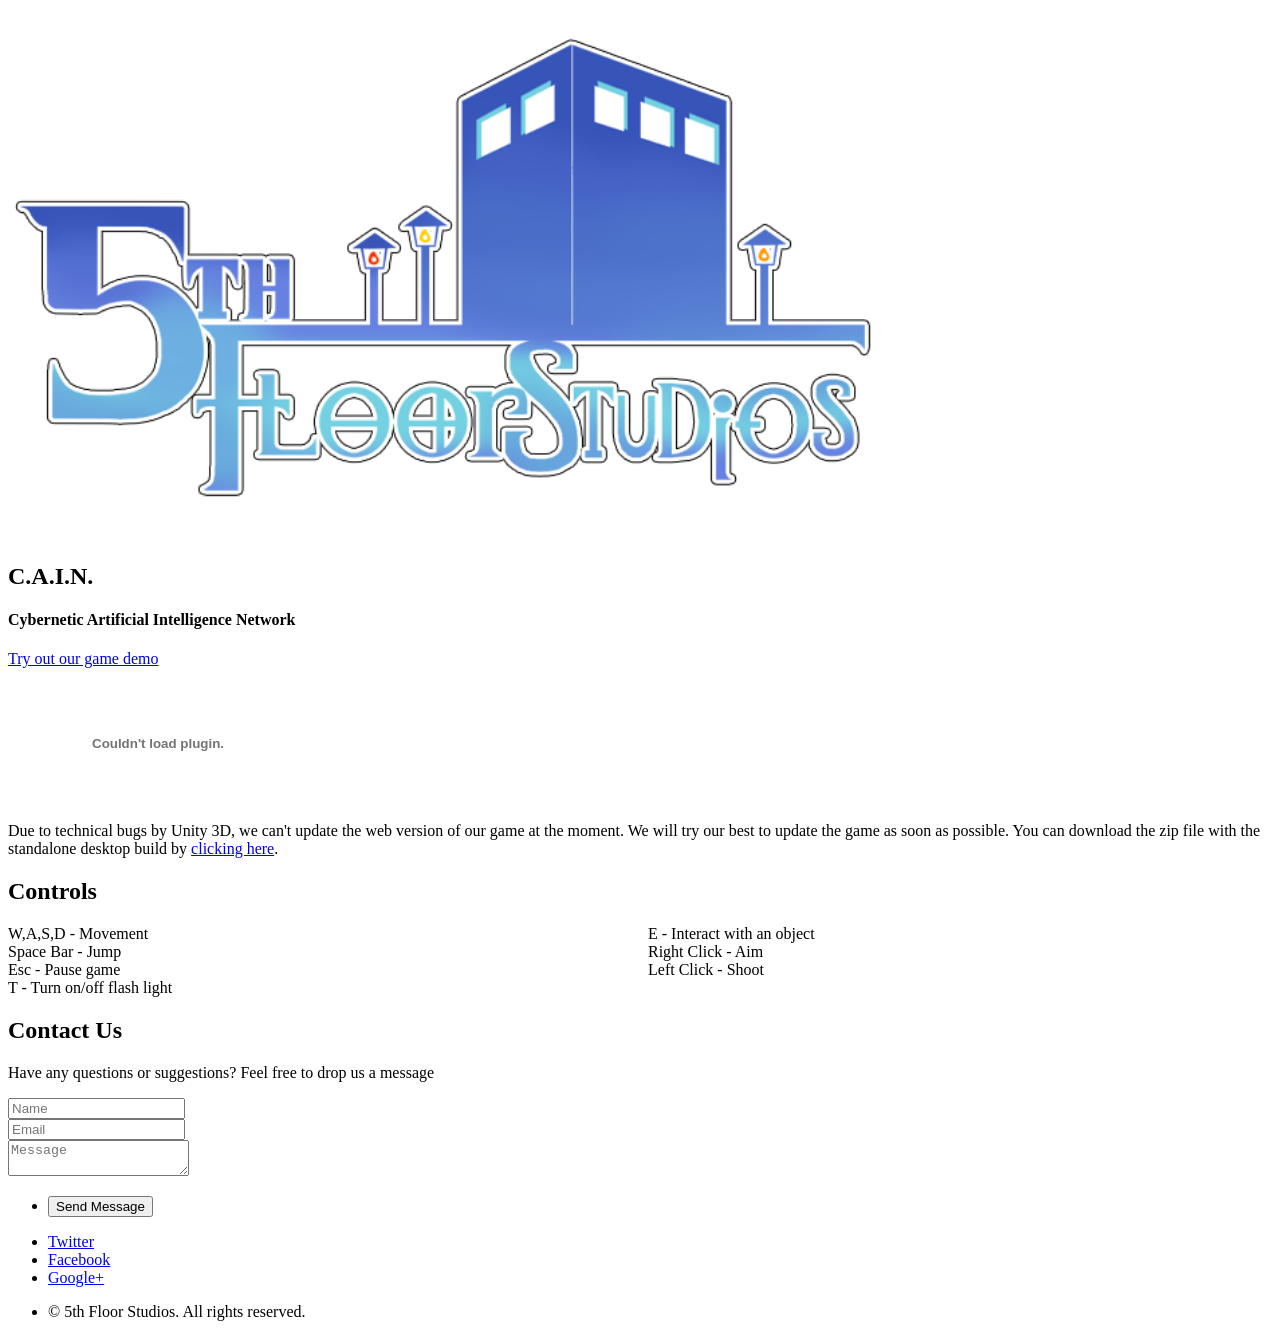
==== home.html @ 6b3f2cae "Zip file and controls" ====
<!DOCTYPE HTML>
<!--
Overflow 1.1 by HTML5 UP
html5up.net | @n33co
Free for personal and commercial use under the CCA 3.0 license (html5up.net/license)
-->
<html>
<head>
	<title>C.A.I.N.</title>
	<meta http-equiv="content-type" content="text/html; charset=utf-8" />
	<meta name="description" content="" />
	<meta name="keywords" content="" />
	<link href="http://fonts.googleapis.com/css?family=Source+Sans+Pro:300,400,600,300italic" rel="stylesheet" type="text/css" />
	<!--[if lte IE 8]><script src="css/ie/html5shiv.js"></script><![endif]-->
	<script src="js/jquery.min.js"></script>
	<script src="js/jquery.poptrox.min.js"></script>
	<script src="js/skel.min.js"></script>
	<script src="js/init.js"></script>
	<script src="js/verify.notify.min.js"></script>
	<noscript>
		<link rel="stylesheet" href="css/skel-noscript.css" />
		<link rel="stylesheet" href="css/style.css" />
	</noscript>
	<!--[if lte IE 8]><link rel="stylesheet" href="css/ie/v8.css" /><![endif]-->
	<style> 
	.controls_col
	{
		columns:100px 2;
		-webkit-columns:100px 2; /* Safari and Chrome */
		-moz-columns:100px 2; /* Firefox */
	}
	</style>
</head>
<body>

	<!-- Header -->
	<section id="header">
		<header>
			<img src="images/5thfloorstudios.png" alt="5th Floor Studios" style="width:70%">
			<p></p>
			<h1>C.A.I.N.</h1>
			<h4>Cybernetic Artificial Intelligence Network</h4>
		</header>
		<footer>
			<a href="#first" class="button style2 scrolly scrolly-centered">Try out our game demo</a>
		</footer>
	</section>

		
	<!-- Banner -->
	<article id="first" class="container">
		<object id="UnityObject" 
		classid="clsid:444785F1-DE89-4295-863A-D46C3A781394"
		width="800" 
		height="450"
		codebase="http://webplayer.unity3d.com/download_webplayer/UnityWebPlayer.cab#version=2,0,0,0">
		<param name="web build.unity3d" 
		value="web build.unity3d" />
		<embed id="UnityEmbed" 
		src="web build.unity3d" 
		type="application/vnd.unity" 
		pluginspage="http://www.unity3d.com/unity-web-player-2.x"
		class="unity_web_player_container" />
	</object>
</article>

<article class="container box style3">
	Due to technical bugs by Unity 3D, we can't update the web version of our game at the moment. We will 
	try our best to update the game as soon as possible. You can download the zip file with the standalone desktop build by <a HREF="./CAIN demo_Data.zip">clicking here</a>.
</article>

<article class="container box style3">
	<h2>Controls</h2>
	<p class="controls_col">
	W,A,S,D - Movement<br>
	Space Bar - Jump<br>
	Esc - Pause game<br>
	T - Turn on/off flash light<br>
	E - Interact with an object<br>
	Right Click - Aim<br>
	Left Click - Shoot<br>
	</p>
</article>
	
		
<!-- Contact -->
<article class="container box style3">
	<header>
		<h2>Contact Us</h2>
		<p>Have any questions or suggestions? Feel free to drop us a message</p>
	</header>
	<form action="http://getsimpleform.com/messages?form_api_token=d84cc654ceb102588231c31030e91f5d" method="post">
		<input type='hidden' name='subject' value='Message sent from 5th Floor Studios website' />
		<input type='hidden' name='redirect_to' value='https://www.google.com/' />
		<div class="row half">
			<div class="6u"><input type="text" class="text" name="name" placeholder="Name" data-validate="required" /></div>
			<div class="6u"><input type="text" class="text" name="email" placeholder="Email" data-validate="required,email" /></div>
		</div>
		<div class="row half">
			<div class="12u">
				<textarea name="message" placeholder="Message" data-validate="required" ></textarea>
			</div>
		</div>
		<div class="row">
			<div class="12u">
				<ul class="actions">
					<li><input type="submit" class="button form" value="Send Message"></li>
				</ul>
			</div>
		</div>
	</form>
</article>
		
<section id="footer">
	<ul class="icons">
		<li><a href="#" class="fa fa-twitter solo"><span>Twitter</span></a></li>
		<li><a href="#" class="fa fa-facebook solo"><span>Facebook</span></a></li>
		<li><a href="#" class="fa fa-google-plus solo"><span>Google+</span></a></li>
	</ul>
	<div class="copyright">
		<ul class="menu">
			<li>&copy; 5th Floor Studios. All rights reserved.</li>
		</ul>
	</div>
</section>

</body>
</html>
---- css/skel-noscript.css ----
/* Resets (http://meyerweb.com/eric/tools/css/reset/ | v2.0 | 20110126 | License: none (public domain)) */

	html,body,div,span,applet,object,iframe,h1,h2,h3,h4,h5,h6,p,blockquote,pre,a,abbr,acronym,address,big,cite,code,del,dfn,em,img,ins,kbd,q,s,samp,small,strike,strong,sub,sup,tt,var,b,u,i,center,dl,dt,dd,ol,ul,li,fieldset,form,label,legend,table,caption,tbody,tfoot,thead,tr,th,td,article,aside,canvas,details,embed,figure,figcaption,footer,header,hgroup,menu,nav,output,ruby,section,summary,time,mark,audio,video{margin:0;padding:0;border:0;font-size:100%;font:inherit;vertical-align:baseline;}article,aside,details,figcaption,figure,footer,header,hgroup,menu,nav,section{display:block;}body{line-height:1;}ol,ul{list-style:none;}blockquote,q{quotes:none;}blockquote:before,blockquote:after,q:before,q:after{content:'';content:none;}table{border-collapse:collapse;border-spacing:0;}body{-webkit-text-size-adjust:none}

/* Box Model */

	*, *:before, *:after {
		-moz-box-sizing: border-box;
		-webkit-box-sizing: border-box;
		-o-box-sizing: border-box;
		-ms-box-sizing: border-box;
		box-sizing: border-box;
	}

/* Container */

	body {
		min-width: 1200px;
	}

	.container {
		width: 1200px;
		margin-left: auto;
		margin-right: auto;
	}

	/* Modifiers */
	
		.container.small {
			width: 900px;
		}

		.container.big {
			width: 100%;
			max-width: 1500px;
			min-width: 1200px;
		}

/* Grid */

	/* Cells */

		.\31 2u { width: 100% }
		.\31 1u { width: 91.6666666667% }
		.\31 0u { width: 83.3333333333% }
		.\39 u { width: 75% }
		.\38 u { width: 66.6666666667% }
		.\37 u { width: 58.3333333333% }
		.\36 u { width: 50% }
		.\35 u { width: 41.6666666667% }
		.\34 u { width: 33.3333333333% }
		.\33 u { width: 25% }
		.\32 u { width: 16.6666666667% }
		.\31 u { width: 8.3333333333% }
		.\-11u { margin-left: 91.6666666667% }
		.\-10u { margin-left: 83.3333333333% }
		.\-9u { margin-left: 75% }
		.\-8u { margin-left: 66.6666666667% }
		.\-7u { margin-left: 58.3333333333% }
		.\-6u { margin-left: 50% }
		.\-5u { margin-left: 41.6666666667% }
		.\-4u { margin-left: 33.3333333333% }
		.\-3u { margin-left: 25% }
		.\-2u { margin-left: 16.6666666667% }
		.\-1u { margin-left: 8.3333333333% }

		.row > * {
			padding: 50px 0 0 50px;
			float: left;
			-moz-box-sizing: border-box;
			-webkit-box-sizing: border-box;
			-o-box-sizing: border-box;
			-ms-box-sizing: border-box;
			box-sizing: border-box;
		}

		.row + .row > * {
			padding-top: 50px;
		}

		.row {
			margin-left: -50px;
		}

	/* Rows */

		.row:after {
			content: '';
			display: block;
			clear: both;
			height: 0;
		}

		.row:first-child > * {
			padding-top: 0;
		}

		.row > * {
			padding-top: 0;
		}

		/* Modifiers */

			/* Flush */

				.row.flush {
					margin-left: 0;
				}

				.row.flush > * {
					padding: 0 !important;
				}

			/* Quarter */

				.row.quarter > * {
					padding: 12.5px 0 0 12.5px;
				}

				.row.quarter + .row.quarter > * {
					padding-top: 12.5px;
				}

				.row.quarter {
					margin-left: -12.5px;
				}

			/* Half */

				.row.half > * {
					padding: 25px 0 0 25px;
				}

				.row.half + .row.half > * {
					padding-top: 25px;
				}

				.row.half {
					margin-left: -25px;
				}

			/* One and (a) Half */

				.row.oneandhalf > * {
					padding: 75px 0 0 75px;
				}

				.row.oneandhalf + .row.oneandhalf > * {
					padding-top: 75px;
				}

				.row.oneandhalf {
					margin-left: -75px;
				}

			/* Double */

				.row.double > * {
					padding: 100px 0 0 100px;
				}

				.row.double + .row.double > * {
					padding-top: 100px;
				}

				.row.double {
					margin-left: -100px;
				}
---- css/style.css ----
@charset 'UTF-8';

@font-face{font-family:'FontAwesome';src:url('font/fontawesome-webfont.eot?v=4.0.1');src:url('font/fontawesome-webfont.eot?#iefix&v=4.0.1') format('embedded-opentype'),url('font/fontawesome-webfont.woff?v=4.0.1') format('woff'),url('font/fontawesome-webfont.ttf?v=4.0.1') format('truetype'),url('font/fontawesome-webfont.svg?v=4.0.1#fontawesomeregular') format('svg');font-weight:normal;font-style:normal}

/*
	Overflow 1.1 by HTML5 UP
	html5up.net | @n33co
	Free for personal and commercial use under the CCA 3.0 license (html5up.net/license)
*/

/*********************************************************************************/
/* Basic                                                                         */
/*********************************************************************************/

	body
	{
		background: #0A1A22 url('../images/bg.jpg') no-repeat;
		background-size: cover;
		background-position: center 0;
		background-attachment: fixed;
	}

	body,input,textarea,select
	{
		font-family: 'Source Sans Pro', sans-serif;
		font-size: 18pt;
		line-height: 1.75em;
		font-weight: 300;
		letter-spacing: 1px;
		color: #3a3939;
		text-shadow: 0 0 0.5px rgba(58,57,57,0.25);
		-webkit-text-stroke: 0.25px;
	}

	h1,h2,h3,h4,h5,h6
	{
		font-weight: 400;
		text-transform: uppercase;
		line-height: 1.75em;
	}
	
		h1 a, h2 a, h3 a, h4 a, h5 a, h6 a
		{
			color: inherit;
			text-decoration: none;
		}
		
	h2
	{
		font-size: 1.25em;
		letter-spacing: 8px;
	}
	
	h3
	{
		font-size: 1em;
		letter-spacing: 5px;
	}
		
	strong, b
	{
		font-weight: 400;
	}
	
	em, i
	{
		font-style: italic;
	}

	a
	{
		color: #3957B6;
		text-shadow: 0 0 0.5px rgba(53,184,143,0.25);
		-moz-transition: border-color 0.35s ease-in-out, color 0.35s ease-in-out;
		-webkit-transition: border-color 0.35s ease-in-out, color 0.35s ease-in-out;
		-o-transition: border-color 0.35s ease-in-out, color 0.35s ease-in-out;
		-ms-transition: border-color 0.35s ease-in-out, color 0.35s ease-in-out;
		transition: border-color 0.35s ease-in-out, color 0.35s ease-in-out;
		text-decoration: none;
		border-bottom: dotted 1px rgba(53,184,143,0.5);
	}
	
		a:hover
		{
			border-bottom-color: rgba(53,184,143,0);
		}

	sub
	{
		position: relative;
		top: 0.5em;
		font-size: 0.8em;
	}
	
	sup
	{
		position: relative;
		top: -0.5em;
		font-size: 0.8em;
	}
	
	hr
	{
		border: 0;
		border-top: solid 1px #dad9d9;
		margin: 2em 0 2em 0;
	}
	
	blockquote
	{
		border-left: solid 0.5em #eae9e9;
		padding: 1em 0 1em 2em;
		font-style: italic;
	}
	
	p, ul, ol, dl, table
	{
		margin-bottom: 1em;
	}

	header
	{
		margin-bottom: 1em;
	}
	
		header p
		{
			display: block;
			margin: 0.5em 0 0 0;
			padding: 0 0 1.5em 0;
		}
		
	footer
	{
		margin-top: 1em;
	}

	br.clear
	{
		clear: both;
	}

	/* Sections/Articles */
	
		section,
		article
		{
			margin-bottom: 3em;
		}
		
		section > :last-child,
		article > :last-child
		{
			margin-bottom: 0;
		}

		section:last-child,
		article:last-child
		{
			margin-bottom: 0;
		}

		.row > section,
		.row > article
		{
			margin-bottom: 0;
		}

	/* Images */

		.image
		{
			display: inline-block;
			border: 0;
		}
		
			.image img
			{
				display: block;
				width: 100%;
			}

			.image.featured
			{
				display: block;
				width: 100%;
				margin: 0 0 2em 0;
			}
			
			.image.full
			{
				display: block;
				width: 100%;
			}
			
			.image.left
			{
				float: left;
				margin: 0 2em 2em 0;
			}
			
			.image.centered
			{
				display: block;
				margin: 0 0 2em 0;
			}

				.image.centered img
				{
					margin: 0 auto;
					width: auto;
				}

	/* Lists */

		ul.default
		{
			list-style: disc;
			padding-left: 1em;
		}
		
			ul.default li
			{
				padding-left: 1.5em;
				margin-top: 1.5em;
			}		
			
			ul.default li:first-child
			{
				margin-top: 0;
			}

		ul.icons
		{
			cursor: default;
		}	
		
			ul.icons li
			{
				display: inline-block;
			}
			
				ul.icons a
				{
					display: inline-block;
					width: 2.5em;
					height: 2.5em;
					line-height: 2.5em;
					text-align: center;
					border: 0;
				}

		ul.menu
		{
			cursor: default;
		}
		
			ul.menu li
			{
				display: inline-block;
				line-height: 1em;
				border-left: solid 1px #dad9d9;
				padding: 0 0 0 0.5em;
				margin: 0 0 0 0.5em;
			}
			
			ul.menu li:first-child
			{
				border-left: 0;
				padding-left: 0;
				margin-left: 0;
			}

		ul.actions
		{
			cursor: default;
		}
		
			ul.actions li
			{
				display: inline-block;
				margin: 0 0 0 0.5em;
			}
			
			ul.actions li:first-child
			{
				margin-left: 0;
			}

		ol.default
		{
			list-style: decimal;
			padding-left: 1.25em;
		}

			ol.default li
			{
				padding-left: 1.25em;
				margin-top: 1.5em;
			}

			ul.default li:first-child
			{
				margin-top: 0;
			}

	/* Forms */

		form
		{
		}
		
			form label
			{
				display: block;
				margin: 0 0 0.5em 0;
			}
		
			
			form input.text,
			form select,
			form textarea
			{
				-webkit-appearance: none;
				display: block;
				border: 0;
				background: #f5f5f5;
				width: 100%;
				padding: 0.75em;
				-moz-transition: background-color 0.35s ease-in-out;
				-webkit-transition: background-color 0.35s ease-in-out;
				-o-transition: background-color 0.35s ease-in-out;
				-ms-transition: background-color 0.35s ease-in-out;
				transition: background-color 0.35s ease-in-out;
			}

				form input.text:focus,
				form select:focus,
				form textarea:focus
				{
					background: #f2f2f2;
				}
				
				form textarea
				{
					min-height: 12em;
				}

				form .formerize-placeholder
				{
					color: #5a5959 !important;
				}

				form ::-webkit-input-placeholder
				{
					color: #5a5959 !important;
				}

				form :-moz-placeholder
				{
					color: #5a5959 !important;
				}

				form ::-moz-placeholder
				{
					color: #5a5959 !important;
				}

				form :-ms-input-placeholder
				{
					color: #5a5959 !important;
				}

				form ::-moz-focus-inner
				{
					border: 0;
				}

			form input.text,
			form select
			{
				line-height: 1em;
			}

			form ul.actions
			{
				margin-bottom: 0;
				text-align: center;
			}
			
	/* Tables */
	
		.table-wrapper
		{
			width: 100%;
			overflow-x: auto;
			-webkit-overflow-scrolling: touch;
		}
	
		table
		{
			width: 100%;
		}
		
			table.default
			{
				width: 100%;
			}
			
				table.default tbody tr
				{
					border-top: solid 1px #eae9e9;
				}

				table.default tbody tr:first-child
				{
					border-top: 0;
				}
				
				table.default td
				{
					padding: 0.75em 1.25em 0.75em 1.25em;
				}
				
				table.default th
				{
					text-align: left;
					font-weight: 400;
					padding: 0.75em 1.25em 0.75em 1.25em;
				}
			
				table.default thead
				{
					background: #f5f5f5;
				}
				
				table.default tfoot
				{
				}
				
				table.default tbody
				{
				}

	/* Buttons */
		
		.button
		{
			position: relative;
			display: inline-block;
			border: 0;
			background: #3957B6;
			color: #fff;
			text-shadow: 0 0 0.5px rgba(255,255,255,0.25);
			cursor: pointer;
			text-decoration: none;
			outline: 0;
			padding: 1em 3em 1em 3em;
			text-align: center;
			border-radius: 3em;
			font-weight: 400;
			-moz-transition: background-color 0.35s ease-in-out, color 0.35s ease-in-out;
			-webkit-transition: background-color 0.35s ease-in-out, color 0.35s ease-in-out;
			-o-transition: background-color 0.35s ease-in-out, color 0.35s ease-in-out;
			-ms-transition: background-color 0.35s ease-in-out, color 0.35s ease-in-out;
			transition: background-color 0.35s ease-in-out, color 0.35s ease-in-out;
		}

			.button:hover
			{
				background: #4463c4;
			}
		
			.button.style2
			{
				color: #3a3939;
				background: #fff;
				box-shadow: inset 0 0 0 1px #fff;
			}

				.button.style2:hover
				{
					background: rgba(255,255,255,0.1);
					color: #fff !important;
					text-shadow: 0 0 0.5px rgba(255,255,255,0.25) !important;
				}
				
				.button.style2:active
				{
				}
				
			.button.style3
			{
				background: none;
				color: #3a3939;
				box-shadow: inset 0 0 0 1px #dad9d9;
			}
			
				.button.style3:hover
				{
					background: rgba(58,57,57,0.025);
				}

	/* Box */
	
	.unity_web_player_container
	{
		width: 960px; 
		height: 600px;
		position: relative;
	}

		.box
		{
			position: relative;
			margin-top: 9em;
			margin-bottom: 0;
		}
		
			.box:after
			{
				content: '';
				display: block;
				position: absolute;
				top: -9em;
				left: 50%;
				height: 9em;
				border-left: solid 1px #fff;
			}
		
			.box:before
			{
				content: '';
				display: block;
				width: 90px;
				height: 66px;
				position: absolute;
				left: 50%;
				top: -4.5em;
				margin-left: -45px;
				margin-top: -33px;
				background: url('images/arrow.svg') no-repeat;
			}
		
			.box :last-child
			{
				margin-bottom: 0;
			}
		
			.box.style1
			{
				background: #fff;
				padding: 3em;
			}
			
				.box.style1 .image
				{
					display: block;
					position: absolute;
					top: 0;
					width: 50%;
					height: 100%;
					background: #152E33;
					overflow: hidden;
				}

					.box.style1 .image img
					{
						position: absolute;
						top: 0;
						height: 100%;
						width: auto;
					}

				.box.style1 .inner
				{
				}

					.box.style1 .inner > :last-child
					{
						margin: 0;
					}
				
				.box.style1.right
				{
				}

					.box.style1.right .image
					{
						left: 0;
					}

						.box.style1.right .image img
						{
							right: 0;
						}
					
					.box.style1.right .inner
					{
						margin-left: 50%;
						padding-left: 3em;
					}
				
				.box.style1.left
				{
				}

					.box.style1.left .image
					{
						right: 0;
					}
					
						.box.style1.left .image img
						{
							left: 0;
						}
					
					.box.style1.left .inner
					{
						margin-right: 50%;
						padding-right: 3em;
					}

			.box.style2
			{
				text-align: center;
			}

				.box.style2 header
				{
					display: inline-block;
					background: #fff;
					padding: 2em 3em 2em 3em;
					margin: 0;
				}

					.box.style2 header p
					{
						padding: 0;
					}
				
				.box.style2 .inner
				{
					position: relative;
					padding: 40px 0 0px 0;
				}

					.box.style2 .inner:after
					{
						content: '';
						display: block;
						position: absolute;
						top: 0;
						left: 50%;
						height: 100%;
						border-left: solid 1px #fff;
					}
					
					.box.style2 .inner .row
					{
						position: relative;
					}
					
						.box.style2 .inner .row:before
						{
							content: '';
							display: block;
							position: absolute;
							top: 50%;
							left: 20px;
							width: -moz-calc(100% - 40px);
							width: -webkit-calc(100% - 40px);
							width: -o-calc(100% - 40px);
							width: -ms-calc(100% - 40px);
							width: calc(100% - 40px);
							border-bottom: solid 1px #fff;
						}

					.box.style2 .inner .image
					{
						position: relative;
						z-index: 1;
						padding: 20px;
					}

			.box.style3
			{
				background: #fff;
				padding: 3em;
			}
			
				.box.style3 header
				{
					text-align: center;
				}

/*********************************************************************************/
/* Icons                                                                         */
/* Powered by Font Awesome by Dave Gandy | http://fontawesome.io                 */
/* Licensed under the SIL OFL 1.1 (font), MIT (CSS)                              */
/*********************************************************************************/

	.fa
	{
		text-decoration: none;
	}

		.fa.solo
		{
		}
		
			.fa.solo span
			{
				display: none;
			}

		.fa:before
		{
			display:inline-block;
			font-family: FontAwesome;
			font-size: 1.25em;
			text-decoration: none;
			font-style: normal;
			font-weight: normal;
			line-height: 1;
			-webkit-font-smoothing:antialiased;
			-moz-osx-font-smoothing:grayscale;
		}

		.fa-lg{font-size:1.3333333333333333em;line-height:.75em;vertical-align:-15%}
		.fa-2x{font-size:2em}
		.fa-3x{font-size:3em}
		.fa-4x{font-size:4em}
		.fa-5x{font-size:5em}
		.fa-fw{width:1.2857142857142858em;text-align:center}
		.fa-ul{padding-left:0;margin-left:2.142857142857143em;list-style-type:none}.fa-ul>li{position:relative}
		.fa-li{position:absolute;left:-2.142857142857143em;width:2.142857142857143em;top:.14285714285714285em;text-align:center}.fa-li.fa-lg{left:-1.8571428571428572em}
		.fa-border{padding:.2em .25em .15em;border:solid .08em #eee;border-radius:.1em}
		.pull-right{float:right}
		.pull-left{float:left}
		.fa.pull-left{margin-right:.3em}
		.fa.pull-right{margin-left:.3em}
		.fa-spin{-webkit-animation:spin 2s infinite linear;-moz-animation:spin 2s infinite linear;-o-animation:spin 2s infinite linear;animation:spin 2s infinite linear}
		@-moz-keyframes spin{0%{-moz-transform:rotate(0deg)} 100%{-moz-transform:rotate(359deg)}}@-webkit-keyframes spin{0%{-webkit-transform:rotate(0deg)} 100%{-webkit-transform:rotate(359deg)}}@-o-keyframes spin{0%{-o-transform:rotate(0deg)} 100%{-o-transform:rotate(359deg)}}@-ms-keyframes spin{0%{-ms-transform:rotate(0deg)} 100%{-ms-transform:rotate(359deg)}}@keyframes spin{0%{transform:rotate(0deg)} 100%{transform:rotate(359deg)}}.fa-rotate-90{filter:progid:DXImageTransform.Microsoft.BasicImage(rotation=1);-webkit-transform:rotate(90deg);-moz-transform:rotate(90deg);-ms-transform:rotate(90deg);-o-transform:rotate(90deg);transform:rotate(90deg)}
		.fa-rotate-180{filter:progid:DXImageTransform.Microsoft.BasicImage(rotation=2);-webkit-transform:rotate(180deg);-moz-transform:rotate(180deg);-ms-transform:rotate(180deg);-o-transform:rotate(180deg);transform:rotate(180deg)}
		.fa-rotate-270{filter:progid:DXImageTransform.Microsoft.BasicImage(rotation=3);-webkit-transform:rotate(270deg);-moz-transform:rotate(270deg);-ms-transform:rotate(270deg);-o-transform:rotate(270deg);transform:rotate(270deg)}
		.fa-flip-horizontal{filter:progid:DXImageTransform.Microsoft.BasicImage(rotation=0, mirror=1);-webkit-transform:scale(-1, 1);-moz-transform:scale(-1, 1);-ms-transform:scale(-1, 1);-o-transform:scale(-1, 1);transform:scale(-1, 1)}
		.fa-flip-vertical{filter:progid:DXImageTransform.Microsoft.BasicImage(rotation=2, mirror=1);-webkit-transform:scale(1, -1);-moz-transform:scale(1, -1);-ms-transform:scale(1, -1);-o-transform:scale(1, -1);transform:scale(1, -1)}
		.fa-stack{position:relative;display:inline-block;width:2em;height:2em;line-height:2em;vertical-align:middle}
		.fa-stack-1x,.fa-stack-2x{position:absolute;left:0;width:100%;text-align:center}
		.fa-stack-1x{line-height:inherit}
		.fa-stack-2x{font-size:2em}
		.fa-inverse{color:#fff}
		.fa-glass:before{content:"\f000"}
		.fa-music:before{content:"\f001"}
		.fa-search:before{content:"\f002"}
		.fa-envelope-o:before{content:"\f003"}
		.fa-heart:before{content:"\f004"}
		.fa-star:before{content:"\f005"}
		.fa-star-o:before{content:"\f006"}
		.fa-user:before{content:"\f007"}
		.fa-film:before{content:"\f008"}
		.fa-th-large:before{content:"\f009"}
		.fa-th:before{content:"\f00a"}
		.fa-th-list:before{content:"\f00b"}
		.fa-check:before{content:"\f00c"}
		.fa-times:before{content:"\f00d"}
		.fa-search-plus:before{content:"\f00e"}
		.fa-search-minus:before{content:"\f010"}
		.fa-power-off:before{content:"\f011"}
		.fa-signal:before{content:"\f012"}
		.fa-gear:before,.fa-cog:before{content:"\f013"}
		.fa-trash-o:before{content:"\f014"}
		.fa-home:before{content:"\f015"}
		.fa-file-o:before{content:"\f016"}
		.fa-clock-o:before{content:"\f017"}
		.fa-road:before{content:"\f018"}
		.fa-download:before{content:"\f019"}
		.fa-arrow-circle-o-down:before{content:"\f01a"}
		.fa-arrow-circle-o-up:before{content:"\f01b"}
		.fa-inbox:before{content:"\f01c"}
		.fa-play-circle-o:before{content:"\f01d"}
		.fa-rotate-right:before,.fa-repeat:before{content:"\f01e"}
		.fa-refresh:before{content:"\f021"}
		.fa-list-alt:before{content:"\f022"}
		.fa-lock:before{content:"\f023"}
		.fa-flag:before{content:"\f024"}
		.fa-headphones:before{content:"\f025"}
		.fa-volume-off:before{content:"\f026"}
		.fa-volume-down:before{content:"\f027"}
		.fa-volume-up:before{content:"\f028"}
		.fa-qrcode:before{content:"\f029"}
		.fa-barcode:before{content:"\f02a"}
		.fa-tag:before{content:"\f02b"}
		.fa-tags:before{content:"\f02c"}
		.fa-book:before{content:"\f02d"}
		.fa-bookmark:before{content:"\f02e"}
		.fa-print:before{content:"\f02f"}
		.fa-camera:before{content:"\f030"}
		.fa-font:before{content:"\f031"}
		.fa-bold:before{content:"\f032"}
		.fa-italic:before{content:"\f033"}
		.fa-text-height:before{content:"\f034"}
		.fa-text-width:before{content:"\f035"}
		.fa-align-left:before{content:"\f036"}
		.fa-align-center:before{content:"\f037"}
		.fa-align-right:before{content:"\f038"}
		.fa-align-justify:before{content:"\f039"}
		.fa-list:before{content:"\f03a"}
		.fa-dedent:before,.fa-outdent:before{content:"\f03b"}
		.fa-indent:before{content:"\f03c"}
		.fa-video-camera:before{content:"\f03d"}
		.fa-picture-o:before{content:"\f03e"}
		.fa-pencil:before{content:"\f040"}
		.fa-map-marker:before{content:"\f041"}
		.fa-adjust:before{content:"\f042"}
		.fa-tint:before{content:"\f043"}
		.fa-edit:before,.fa-pencil-square-o:before{content:"\f044"}
		.fa-share-square-o:before{content:"\f045"}
		.fa-check-square-o:before{content:"\f046"}
		.fa-move:before{content:"\f047"}
		.fa-step-backward:before{content:"\f048"}
		.fa-fast-backward:before{content:"\f049"}
		.fa-backward:before{content:"\f04a"}
		.fa-play:before{content:"\f04b"}
		.fa-pause:before{content:"\f04c"}
		.fa-stop:before{content:"\f04d"}
		.fa-forward:before{content:"\f04e"}
		.fa-fast-forward:before{content:"\f050"}
		.fa-step-forward:before{content:"\f051"}
		.fa-eject:before{content:"\f052"}
		.fa-chevron-left:before{content:"\f053"}
		.fa-chevron-right:before{content:"\f054"}
		.fa-plus-circle:before{content:"\f055"}
		.fa-minus-circle:before{content:"\f056"}
		.fa-times-circle:before{content:"\f057"}
		.fa-check-circle:before{content:"\f058"}
		.fa-question-circle:before{content:"\f059"}
		.fa-info-circle:before{content:"\f05a"}
		.fa-crosshairs:before{content:"\f05b"}
		.fa-times-circle-o:before{content:"\f05c"}
		.fa-check-circle-o:before{content:"\f05d"}
		.fa-ban:before{content:"\f05e"}
		.fa-arrow-left:before{content:"\f060"}
		.fa-arrow-right:before{content:"\f061"}
		.fa-arrow-up:before{content:"\f062"}
		.fa-arrow-down:before{content:"\f063"}
		.fa-mail-forward:before,.fa-share:before{content:"\f064"}
		.fa-resize-full:before{content:"\f065"}
		.fa-resize-small:before{content:"\f066"}
		.fa-plus:before{content:"\f067"}
		.fa-minus:before{content:"\f068"}
		.fa-asterisk:before{content:"\f069"}
		.fa-exclamation-circle:before{content:"\f06a"}
		.fa-gift:before{content:"\f06b"}
		.fa-leaf:before{content:"\f06c"}
		.fa-fire:before{content:"\f06d"}
		.fa-eye:before{content:"\f06e"}
		.fa-eye-slash:before{content:"\f070"}
		.fa-warning:before,.fa-exclamation-triangle:before{content:"\f071"}
		.fa-plane:before{content:"\f072"}
		.fa-calendar:before{content:"\f073"}
		.fa-random:before{content:"\f074"}
		.fa-comment:before{content:"\f075"}
		.fa-magnet:before{content:"\f076"}
		.fa-chevron-up:before{content:"\f077"}
		.fa-chevron-down:before{content:"\f078"}
		.fa-retweet:before{content:"\f079"}
		.fa-shopping-cart:before{content:"\f07a"}
		.fa-folder:before{content:"\f07b"}
		.fa-folder-open:before{content:"\f07c"}
		.fa-resize-vertical:before{content:"\f07d"}
		.fa-resize-horizontal:before{content:"\f07e"}
		.fa-bar-chart-o:before{content:"\f080"}
		.fa-twitter-square:before{content:"\f081"}
		.fa-facebook-square:before{content:"\f082"}
		.fa-camera-retro:before{content:"\f083"}
		.fa-key:before{content:"\f084"}
		.fa-gears:before,.fa-cogs:before{content:"\f085"}
		.fa-comments:before{content:"\f086"}
		.fa-thumbs-o-up:before{content:"\f087"}
		.fa-thumbs-o-down:before{content:"\f088"}
		.fa-star-half:before{content:"\f089"}
		.fa-heart-o:before{content:"\f08a"}
		.fa-sign-out:before{content:"\f08b"}
		.fa-linkedin-square:before{content:"\f08c"}
		.fa-thumb-tack:before{content:"\f08d"}
		.fa-external-link:before{content:"\f08e"}
		.fa-sign-in:before{content:"\f090"}
		.fa-trophy:before{content:"\f091"}
		.fa-github-square:before{content:"\f092"}
		.fa-upload:before{content:"\f093"}
		.fa-lemon-o:before{content:"\f094"}
		.fa-phone:before{content:"\f095"}
		.fa-square-o:before{content:"\f096"}
		.fa-bookmark-o:before{content:"\f097"}
		.fa-phone-square:before{content:"\f098"}
		.fa-twitter:before{content:"\f099"}
		.fa-facebook:before{content:"\f09a"}
		.fa-github:before{content:"\f09b"}
		.fa-unlock:before{content:"\f09c"}
		.fa-credit-card:before{content:"\f09d"}
		.fa-rss:before{content:"\f09e"}
		.fa-hdd-o:before{content:"\f0a0"}
		.fa-bullhorn:before{content:"\f0a1"}
		.fa-bell:before{content:"\f0f3"}
		.fa-certificate:before{content:"\f0a3"}
		.fa-hand-o-right:before{content:"\f0a4"}
		.fa-hand-o-left:before{content:"\f0a5"}
		.fa-hand-o-up:before{content:"\f0a6"}
		.fa-hand-o-down:before{content:"\f0a7"}
		.fa-arrow-circle-left:before{content:"\f0a8"}
		.fa-arrow-circle-right:before{content:"\f0a9"}
		.fa-arrow-circle-up:before{content:"\f0aa"}
		.fa-arrow-circle-down:before{content:"\f0ab"}
		.fa-globe:before{content:"\f0ac"}
		.fa-wrench:before{content:"\f0ad"}
		.fa-tasks:before{content:"\f0ae"}
		.fa-filter:before{content:"\f0b0"}
		.fa-briefcase:before{content:"\f0b1"}
		.fa-fullscreen:before{content:"\f0b2"}
		.fa-group:before{content:"\f0c0"}
		.fa-chain:before,.fa-link:before{content:"\f0c1"}
		.fa-cloud:before{content:"\f0c2"}
		.fa-flask:before{content:"\f0c3"}
		.fa-cut:before,.fa-scissors:before{content:"\f0c4"}
		.fa-copy:before,.fa-files-o:before{content:"\f0c5"}
		.fa-paperclip:before{content:"\f0c6"}
		.fa-save:before,.fa-floppy-o:before{content:"\f0c7"}
		.fa-square:before{content:"\f0c8"}
		.fa-reorder:before{content:"\f0c9"}
		.fa-list-ul:before{content:"\f0ca"}
		.fa-list-ol:before{content:"\f0cb"}
		.fa-strikethrough:before{content:"\f0cc"}
		.fa-underline:before{content:"\f0cd"}
		.fa-table:before{content:"\f0ce"}
		.fa-magic:before{content:"\f0d0"}
		.fa-truck:before{content:"\f0d1"}
		.fa-pinterest:before{content:"\f0d2"}
		.fa-pinterest-square:before{content:"\f0d3"}
		.fa-google-plus-square:before{content:"\f0d4"}
		.fa-google-plus:before{content:"\f0d5"}
		.fa-money:before{content:"\f0d6"}
		.fa-caret-down:before{content:"\f0d7"}
		.fa-caret-up:before{content:"\f0d8"}
		.fa-caret-left:before{content:"\f0d9"}
		.fa-caret-right:before{content:"\f0da"}
		.fa-columns:before{content:"\f0db"}
		.fa-unsorted:before,.fa-sort:before{content:"\f0dc"}
		.fa-sort-down:before,.fa-sort-asc:before{content:"\f0dd"}
		.fa-sort-up:before,.fa-sort-desc:before{content:"\f0de"}
		.fa-envelope:before{content:"\f0e0"}
		.fa-linkedin:before{content:"\f0e1"}
		.fa-rotate-left:before,.fa-undo:before{content:"\f0e2"}
		.fa-legal:before,.fa-gavel:before{content:"\f0e3"}
		.fa-dashboard:before,.fa-tachometer:before{content:"\f0e4"}
		.fa-comment-o:before{content:"\f0e5"}
		.fa-comments-o:before{content:"\f0e6"}
		.fa-flash:before,.fa-bolt:before{content:"\f0e7"}
		.fa-sitemap:before{content:"\f0e8"}
		.fa-umbrella:before{content:"\f0e9"}
		.fa-paste:before,.fa-clipboard:before{content:"\f0ea"}
		.fa-lightbulb-o:before{content:"\f0eb"}
		.fa-exchange:before{content:"\f0ec"}
		.fa-cloud-download:before{content:"\f0ed"}
		.fa-cloud-upload:before{content:"\f0ee"}
		.fa-user-md:before{content:"\f0f0"}
		.fa-stethoscope:before{content:"\f0f1"}
		.fa-suitcase:before{content:"\f0f2"}
		.fa-bell-o:before{content:"\f0a2"}
		.fa-coffee:before{content:"\f0f4"}
		.fa-cutlery:before{content:"\f0f5"}
		.fa-file-text-o:before{content:"\f0f6"}
		.fa-building:before{content:"\f0f7"}
		.fa-hospital:before{content:"\f0f8"}
		.fa-ambulance:before{content:"\f0f9"}
		.fa-medkit:before{content:"\f0fa"}
		.fa-fighter-jet:before{content:"\f0fb"}
		.fa-beer:before{content:"\f0fc"}
		.fa-h-square:before{content:"\f0fd"}
		.fa-plus-square:before{content:"\f0fe"}
		.fa-angle-double-left:before{content:"\f100"}
		.fa-angle-double-right:before{content:"\f101"}
		.fa-angle-double-up:before{content:"\f102"}
		.fa-angle-double-down:before{content:"\f103"}
		.fa-angle-left:before{content:"\f104"}
		.fa-angle-right:before{content:"\f105"}
		.fa-angle-up:before{content:"\f106"}
		.fa-angle-down:before{content:"\f107"}
		.fa-desktop:before{content:"\f108"}
		.fa-laptop:before{content:"\f109"}
		.fa-tablet:before{content:"\f10a"}
		.fa-mobile-phone:before,.fa-mobile:before{content:"\f10b"}
		.fa-circle-o:before{content:"\f10c"}
		.fa-quote-left:before{content:"\f10d"}
		.fa-quote-right:before{content:"\f10e"}
		.fa-spinner:before{content:"\f110"}
		.fa-circle:before{content:"\f111"}
		.fa-mail-reply:before,.fa-reply:before{content:"\f112"}
		.fa-github-alt:before{content:"\f113"}
		.fa-folder-o:before{content:"\f114"}
		.fa-folder-open-o:before{content:"\f115"}
		.fa-expand-o:before{content:"\f116"}
		.fa-collapse-o:before{content:"\f117"}
		.fa-smile-o:before{content:"\f118"}
		.fa-frown-o:before{content:"\f119"}
		.fa-meh-o:before{content:"\f11a"}
		.fa-gamepad:before{content:"\f11b"}
		.fa-keyboard-o:before{content:"\f11c"}
		.fa-flag-o:before{content:"\f11d"}
		.fa-flag-checkered:before{content:"\f11e"}
		.fa-terminal:before{content:"\f120"}
		.fa-code:before{content:"\f121"}
		.fa-reply-all:before{content:"\f122"}
		.fa-mail-reply-all:before{content:"\f122"}
		.fa-star-half-empty:before,.fa-star-half-full:before,.fa-star-half-o:before{content:"\f123"}
		.fa-location-arrow:before{content:"\f124"}
		.fa-crop:before{content:"\f125"}
		.fa-code-fork:before{content:"\f126"}
		.fa-unlink:before,.fa-chain-broken:before{content:"\f127"}
		.fa-question:before{content:"\f128"}
		.fa-info:before{content:"\f129"}
		.fa-exclamation:before{content:"\f12a"}
		.fa-superscript:before{content:"\f12b"}
		.fa-subscript:before{content:"\f12c"}
		.fa-eraser:before{content:"\f12d"}
		.fa-puzzle-piece:before{content:"\f12e"}
		.fa-microphone:before{content:"\f130"}
		.fa-microphone-slash:before{content:"\f131"}
		.fa-shield:before{content:"\f132"}
		.fa-calendar-o:before{content:"\f133"}
		.fa-fire-extinguisher:before{content:"\f134"}
		.fa-rocket:before{content:"\f135"}
		.fa-maxcdn:before{content:"\f136"}
		.fa-chevron-circle-left:before{content:"\f137"}
		.fa-chevron-circle-right:before{content:"\f138"}
		.fa-chevron-circle-up:before{content:"\f139"}
		.fa-chevron-circle-down:before{content:"\f13a"}
		.fa-html5:before{content:"\f13b"}
		.fa-css3:before{content:"\f13c"}
		.fa-anchor:before{content:"\f13d"}
		.fa-unlock-o:before{content:"\f13e"}
		.fa-bullseye:before{content:"\f140"}
		.fa-ellipsis-horizontal:before{content:"\f141"}
		.fa-ellipsis-vertical:before{content:"\f142"}
		.fa-rss-square:before{content:"\f143"}
		.fa-play-circle:before{content:"\f144"}
		.fa-ticket:before{content:"\f145"}
		.fa-minus-square:before{content:"\f146"}
		.fa-minus-square-o:before{content:"\f147"}
		.fa-level-up:before{content:"\f148"}
		.fa-level-down:before{content:"\f149"}
		.fa-check-square:before{content:"\f14a"}
		.fa-pencil-square:before{content:"\f14b"}
		.fa-external-link-square:before{content:"\f14c"}
		.fa-share-square:before{content:"\f14d"}
		.fa-compass:before{content:"\f14e"}
		.fa-toggle-down:before,.fa-caret-square-o-down:before{content:"\f150"}
		.fa-toggle-up:before,.fa-caret-square-o-up:before{content:"\f151"}
		.fa-toggle-right:before,.fa-caret-square-o-right:before{content:"\f152"}
		.fa-euro:before,.fa-eur:before{content:"\f153"}
		.fa-gbp:before{content:"\f154"}
		.fa-dollar:before,.fa-usd:before{content:"\f155"}
		.fa-rupee:before,.fa-inr:before{content:"\f156"}
		.fa-cny:before,.fa-rmb:before,.fa-yen:before,.fa-jpy:before{content:"\f157"}
		.fa-ruble:before,.fa-rouble:before,.fa-rub:before{content:"\f158"}
		.fa-won:before,.fa-krw:before{content:"\f159"}
		.fa-bitcoin:before,.fa-btc:before{content:"\f15a"}
		.fa-file:before{content:"\f15b"}
		.fa-file-text:before{content:"\f15c"}
		.fa-sort-alpha-asc:before{content:"\f15d"}
		.fa-sort-alpha-desc:before{content:"\f15e"}
		.fa-sort-amount-asc:before{content:"\f160"}
		.fa-sort-amount-desc:before{content:"\f161"}
		.fa-sort-numeric-asc:before{content:"\f162"}
		.fa-sort-numeric-desc:before{content:"\f163"}
		.fa-thumbs-up:before{content:"\f164"}
		.fa-thumbs-down:before{content:"\f165"}
		.fa-youtube-square:before{content:"\f166"}
		.fa-youtube:before{content:"\f167"}
		.fa-xing:before{content:"\f168"}
		.fa-xing-square:before{content:"\f169"}
		.fa-youtube-play:before{content:"\f16a"}
		.fa-dropbox:before{content:"\f16b"}
		.fa-stack-overflow:before{content:"\f16c"}
		.fa-instagram:before{content:"\f16d"}
		.fa-flickr:before{content:"\f16e"}
		.fa-adn:before{content:"\f170"}
		.fa-bitbucket:before{content:"\f171"}
		.fa-bitbucket-square:before{content:"\f172"}
		.fa-tumblr:before{content:"\f173"}
		.fa-tumblr-square:before{content:"\f174"}
		.fa-long-arrow-down:before{content:"\f175"}
		.fa-long-arrow-up:before{content:"\f176"}
		.fa-long-arrow-left:before{content:"\f177"}
		.fa-long-arrow-right:before{content:"\f178"}
		.fa-apple:before{content:"\f179"}
		.fa-windows:before{content:"\f17a"}
		.fa-android:before{content:"\f17b"}
		.fa-linux:before{content:"\f17c"}
		.fa-dribbble:before{content:"\f17d"}
		.fa-skype:before{content:"\f17e"}
		.fa-foursquare:before{content:"\f180"}
		.fa-trello:before{content:"\f181"}
		.fa-female:before{content:"\f182"}
		.fa-male:before{content:"\f183"}
		.fa-gittip:before{content:"\f184"}
		.fa-sun-o:before{content:"\f185"}
		.fa-moon-o:before{content:"\f186"}
		.fa-archive:before{content:"\f187"}
		.fa-bug:before{content:"\f188"}
		.fa-vk:before{content:"\f189"}
		.fa-weibo:before{content:"\f18a"}
		.fa-renren:before{content:"\f18b"}
		.fa-pagelines:before{content:"\f18c"}
		.fa-stack-exchange:before{content:"\f18d"}
		.fa-arrow-circle-o-right:before{content:"\f18e"}
		.fa-arrow-circle-o-left:before{content:"\f190"}
		.fa-toggle-left:before,.fa-caret-square-o-left:before{content:"\f191"}
		.fa-dot-circle-o:before{content:"\f192"}
		.fa-wheelchair:before{content:"\f193"}
		.fa-vimeo-square:before{content:"\f194"}
		.fa-turkish-lira:before,.fa-try:before{content:"\f195"}

/*********************************************************************************/
/* Header                                                                        */
/*********************************************************************************/

	#header
	{
		position: relative;
		color: #fff;
		text-shadow: 0 0 0.5px rgba(255,255,255,0.25);
		text-align: center;
		margin: 0;
		padding: 14em 0 14em 0;
		cursor: default;
	}
	
		#header header
		{
			display: inline-block;
			padding: 0 0 4.5em 0;
		}
		
			#header header h1
			{
				font-weight: 600;
				font-size: 2em;
				letter-spacing: 10px;
			}

			#header header p
			{
				border-top: solid 1px rgba(255,255,255,0.5);
				color: rgba(255,255,255,0.75);
				text-shadow: 0 0 0.5px rgba(255,255,255,0.1875);
				font-size: 1em;
				text-transform: uppercase;
				letter-spacing: 3px;
				padding: 0;
				margin-top: 0.35em;
			}
			
				#header header p:before
				{
					content: '';
					display: block;
					border-top: solid 1px rgba(255,255,255,0.5);
					margin: 4px 0 0.8em 0;
				}

		#header footer
		{
			position: absolute;
			bottom: 9em;
			margin: 0;
			width: 100%;
		}

			#header footer:after
			{
				content: '';
				display: block;
				position: absolute;
				bottom: -9em;
				left: 50%;
				height: 9em;
				border-left: solid 1px #fff;
			}
		
			#header footer:before
			{
				content: '';
				display: block;
				width: 90px;
				height: 66px;
				position: absolute;
				left: 50%;
				bottom: -4.5em;
				margin-left: -45px;
				margin-bottom: -33px;
				background: url('images/arrow.svg') no-repeat;
			}
	
/*********************************************************************************/
/* Banner                                                                        */
/*********************************************************************************/

	#banner
	{
		position: relative;
		color: #fff;
		text-shadow: 0 0 0.5px rgba(255,255,255,0.25);
		text-align: center;
		background: #3957B6 url('images/banner.svg') bottom center no-repeat;
		padding: 5em 0 5em 0;
		margin: 0;
		background-size: 125% auto;
	}

		#banner .button
		{
			color: #78CFFF;
			text-shadow: 0 0 0.5px rgba(53,184,130,0.25);
		}

		#banner header
		{
			margin: 0 0 2em 0;
		}
		
			#banner header h2
			{
				font-weight: 400;
				font-size: 1.75em;
				letter-spacing: 8px;
			}

		#banner p
		{
			margin: 0;
		}

		#banner footer
		{
			margin: 2em 0 0 0;
		}
		
		#banner a
		{
			color: inherit;
			border-bottom-color: rgba(255,255,255,0.5);
		}
		
			#banner a:hover
			{
				border-bottom-color: rgba(255,255,255,0);
			}

/*********************************************************************************/
/* Footer                                                                        */
/*********************************************************************************/
	
	#footer
	{
		position: relative;
		color: #fff;
		text-shadow: 0 0 0.5px rgba(255,255,255,0.25);
		text-align: center;
		margin: 4.5em 0 0 0;
	}

		#footer:after
		{
			content: '';
			display: block;
			position: absolute;
			top: -4.5em;
			left: 50%;
			height: 4.5em;
			border-left: solid 1px #fff;
		}

		#footer a
		{
			color: #fff;
			text-shadow: 0 0 0.5px rgba(255,255,255,0.25);
			border-bottom-color: rgba(255,255,255,0.5);
		}	
		
			#footer a:hover
			{
				color: #3957B6;
				text-shadow: 0 0 0.5px rgba(69,200,159,0.25);
				border-bottom-color: rgba(53,184,143,0.5);
			}
		
		#footer .icons
		{
			padding: 0.75em 2em 0.75em 2em;
			border-radius: 3em;
			border: solid 1px #fff;
			display: inline-block;
			margin: 0 0 3em 0;
		}
		
		#footer .copyright
		{
			margin: 0 0 9em 0;
			font-size: 0.8em;
		}
		
/*********************************************************************************/
/* Poptrox                                                                       */
/*********************************************************************************/

	.poptrox-popup
	{
		background: #fff;
		-moz-box-sizing: content-box;
		-webkit-box-sizing: content-box;
		-o-box-sizing: content-box;
		-ms-box-sizing: content-box;
		box-sizing: content-box;
		padding-bottom: 3em;
	}
	
		.poptrox-popup .loader
		{
			width: 48px;
			height: 48px;
			background: url('images/loader.gif');
			position: absolute;
			top: 50%;
			left: 50%;
			margin: -24px 0 0 -24px;
		}
	
		.poptrox-popup .caption
		{
			position: absolute;
			bottom: 0;
			left: 0;
			background: #fff;
			width: 100%;
			height: 3em;
			line-height: 3em;
			text-align: center;
			cursor: default;
			z-index: 1;
		}
		
		.poptrox-popup .nav-next,
		.poptrox-popup .nav-previous
		{
			position: absolute;
			top: 0;
			width: 50%;
			height: 100%;
			opacity: 0;
			cursor: pointer;
			background: rgba(0,0,0,0.01);
			-moz-transition: opacity 0.5s ease-in-out;
			-webkit-transition: opacity 0.5s ease-in-out;
			-o-transition: opacity 0.5s ease-in-out;
			-ms-transition: opacity 0.5s ease-in-out;
			transition: opacity 0.5s ease-in-out;
			-webkit-tap-highlight-color: rgba(255,255,255,0);
		}

			.poptrox-popup .nav-next:before,
			.poptrox-popup .nav-previous:before
			{
				content: '';
				position: absolute;
				width: 96px;
				height: 64px;
				background: url('images/poptrox-nav.svg');
				top: -moz-calc(50% - 1.5em);
				top: -webkit-calc(50% - 1.5em);
				top: -o-calc(50% - 1.5em);
				top: -ms-calc(50% - 1.5em);
				top: calc(50% - 1.5em);
				margin: -32px 0 0 0;
			}
		
			.poptrox-popup:hover .nav-next,
			.poptrox-popup:hover .nav-previous
			{
				opacity: 0.5;
			}

			.poptrox-popup:hover .nav-next:hover,
			.poptrox-popup:hover .nav-previous:hover
			{
				opacity: 1.0;
			}
			
			.poptrox-popup .nav-previous:before
			{
				-moz-transform: scaleX(-1);
				-webkit-transform: scaleX(-1);
				-o-transform: scaleX(-1);
				-ms-transform: scaleX(-1);
				transform: scaleX(-1);
				-ms-filter: "FlipH";			
				filter: FlipH;
			}

		.poptrox-popup .nav-next
		{
			right: 0;
		}

			.poptrox-popup .nav-next:before
			{
				right: 0;
			}
		
		.poptrox-popup .nav-previous
		{
			left: 0;
		}

			.poptrox-popup .nav-previous:before
			{
				left: 0;
			}
			
		.poptrox-popup .closer
		{
			position: absolute;
			top: 0;
			right: 0;
			width: 64px;
			height: 64px;
			text-indent: -9999px;
			z-index: 2;
			opacity: 0;
			-moz-transition: opacity 0.5s ease-in-out;
			-webkit-transition: opacity 0.5s ease-in-out;
			-o-transition: opacity 0.5s ease-in-out;
			-ms-transition: opacity 0.5s ease-in-out;
			transition: opacity 0.5s ease-in-out;
			-webkit-tap-highlight-color: rgba(255,255,255,0);
		}
		
			.poptrox-popup .closer:before
			{
				content: '';
				display: block;
				position: absolute;
				right: 16px;
				top: 16px;
				width: 40px;
				height: 40px;
				border-radius: 100%;
				box-shadow: inset 0 0 0 1px #fff;
				background: rgba(255,255,255,0.1) url('images/poptrox-closer.svg') center center;
				color: #fff !important;
				-moz-transition: background-color 0.5s ease-in-out;
				-webkit-transition: background-color 0.5s ease-in-out;
				-o-transition: background-color 0.5s ease-in-out;
				-ms-transition: background-color 0.5s ease-in-out;
				transition: background-color 0.5s ease-in-out;
			}

			.poptrox-popup:hover .closer
			{
				opacity: 0.5;
			}

			.poptrox-popup:hover .closer:hover
			{
				opacity: 1.0;
			}
---- css/ie/v8.css ----
/*
	Overflow 1.1 by HTML5 UP
	html5up.net | @n33co
	Free for personal and commercial use under the CCA 3.0 license (html5up.net/license)
*/

/*********************************************************************************/
/* Basic                                                                         */
/*********************************************************************************/

	body
	{
		-ms-behavior: url('css/ie/backgroundsize.min.htc');
	}

	.button
	{
		position: relative;
		-ms-behavior: url('css/ie/PIE.htc');
	}
	
		.button.style3
		{
			background: #fefefe;
			border: solid 1px #dad9d9;
		}

/*********************************************************************************/
/* Footer                                                                        */
/*********************************************************************************/

	#footer
	{
	}

		#footer .icons
		{
			position: relative;
			-ms-behavior: url('css/ie/PIE.htc');
		}
		
/*********************************************************************************/
/* Header                                                                        */
/*********************************************************************************/

	#header
	{
	}
	
		#header header
		{
		}

			#header header p
			{
				border-top: solid 1px #888;
			}
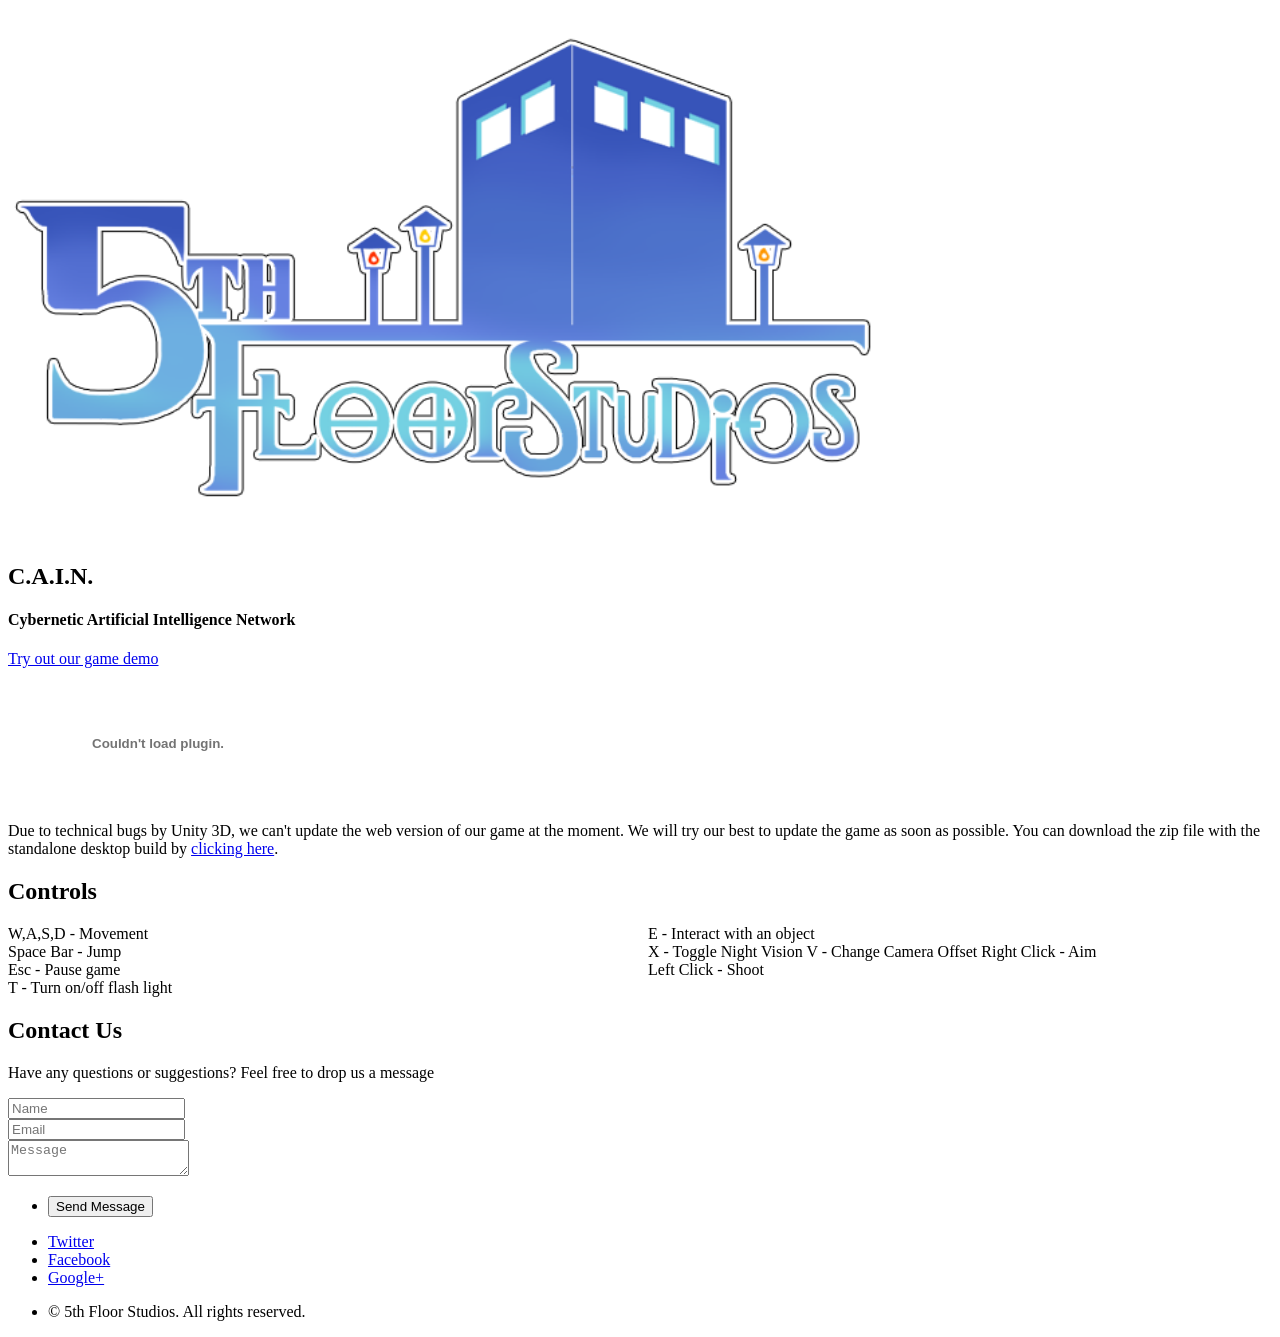
==== commit 22dc78b8: "More controls added" ====
--- a/home.html
+++ b/home.html
@@ -77,6 +77,8 @@
 	Esc - Pause game<br>
 	T - Turn on/off flash light<br>
 	E - Interact with an object<br>
+	X - Toggle Night Vision
+	V - Change Camera Offset
 	Right Click - Aim<br>
 	Left Click - Shoot<br>
 	</p>
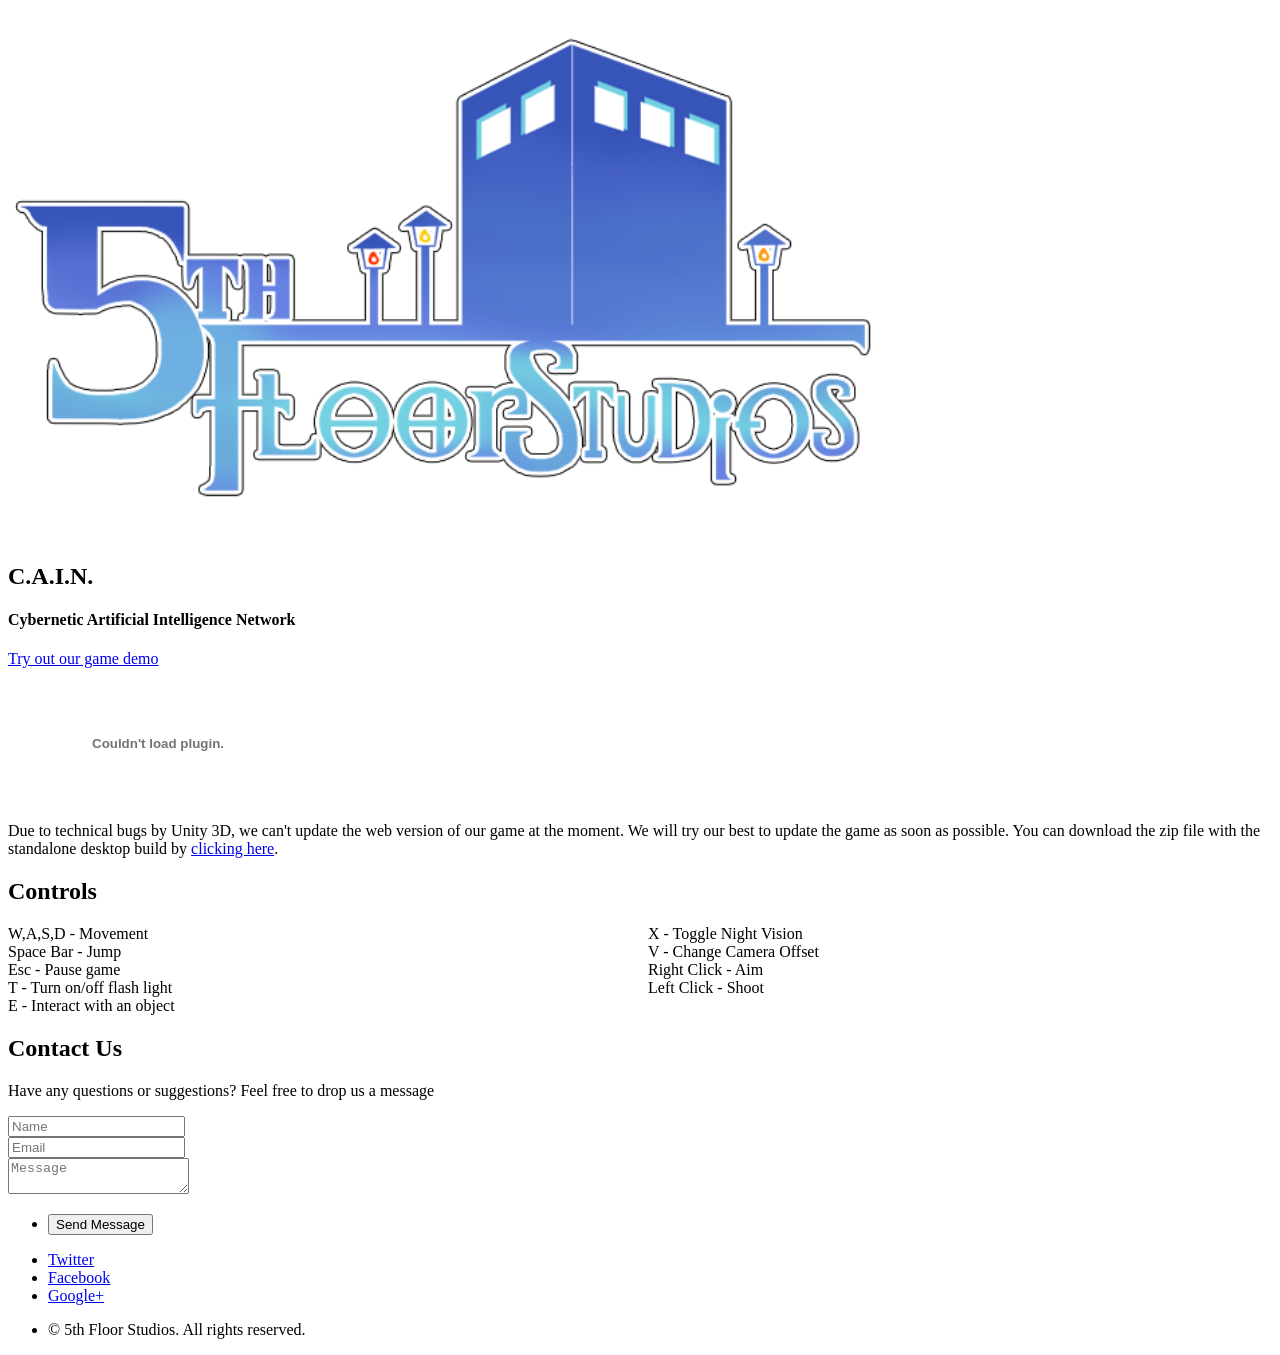
==== commit 35c2b800: "Forgot to add breaks" ====
--- a/home.html
+++ b/home.html
@@ -77,8 +77,8 @@
 	Esc - Pause game<br>
 	T - Turn on/off flash light<br>
 	E - Interact with an object<br>
-	X - Toggle Night Vision
-	V - Change Camera Offset
+	X - Toggle Night Vision<br>
+	V - Change Camera Offset<br>
 	Right Click - Aim<br>
 	Left Click - Shoot<br>
 	</p>
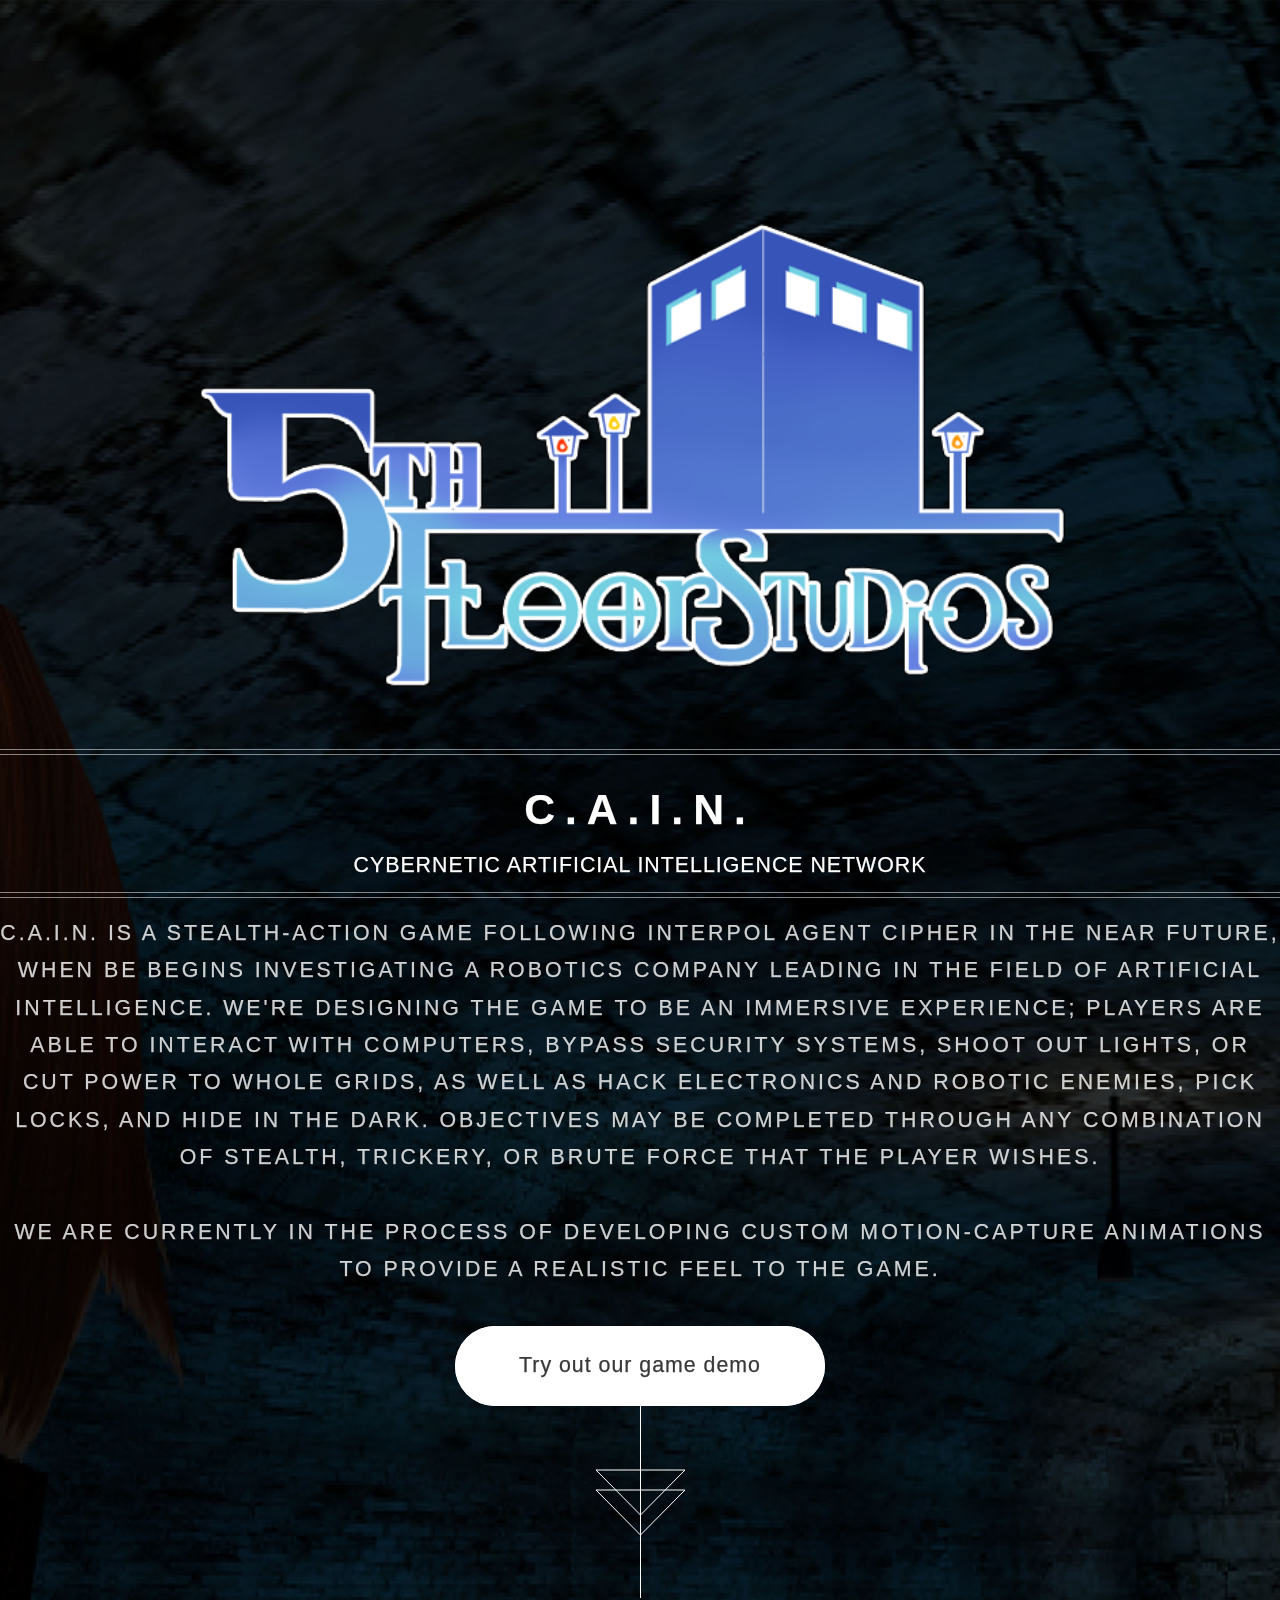
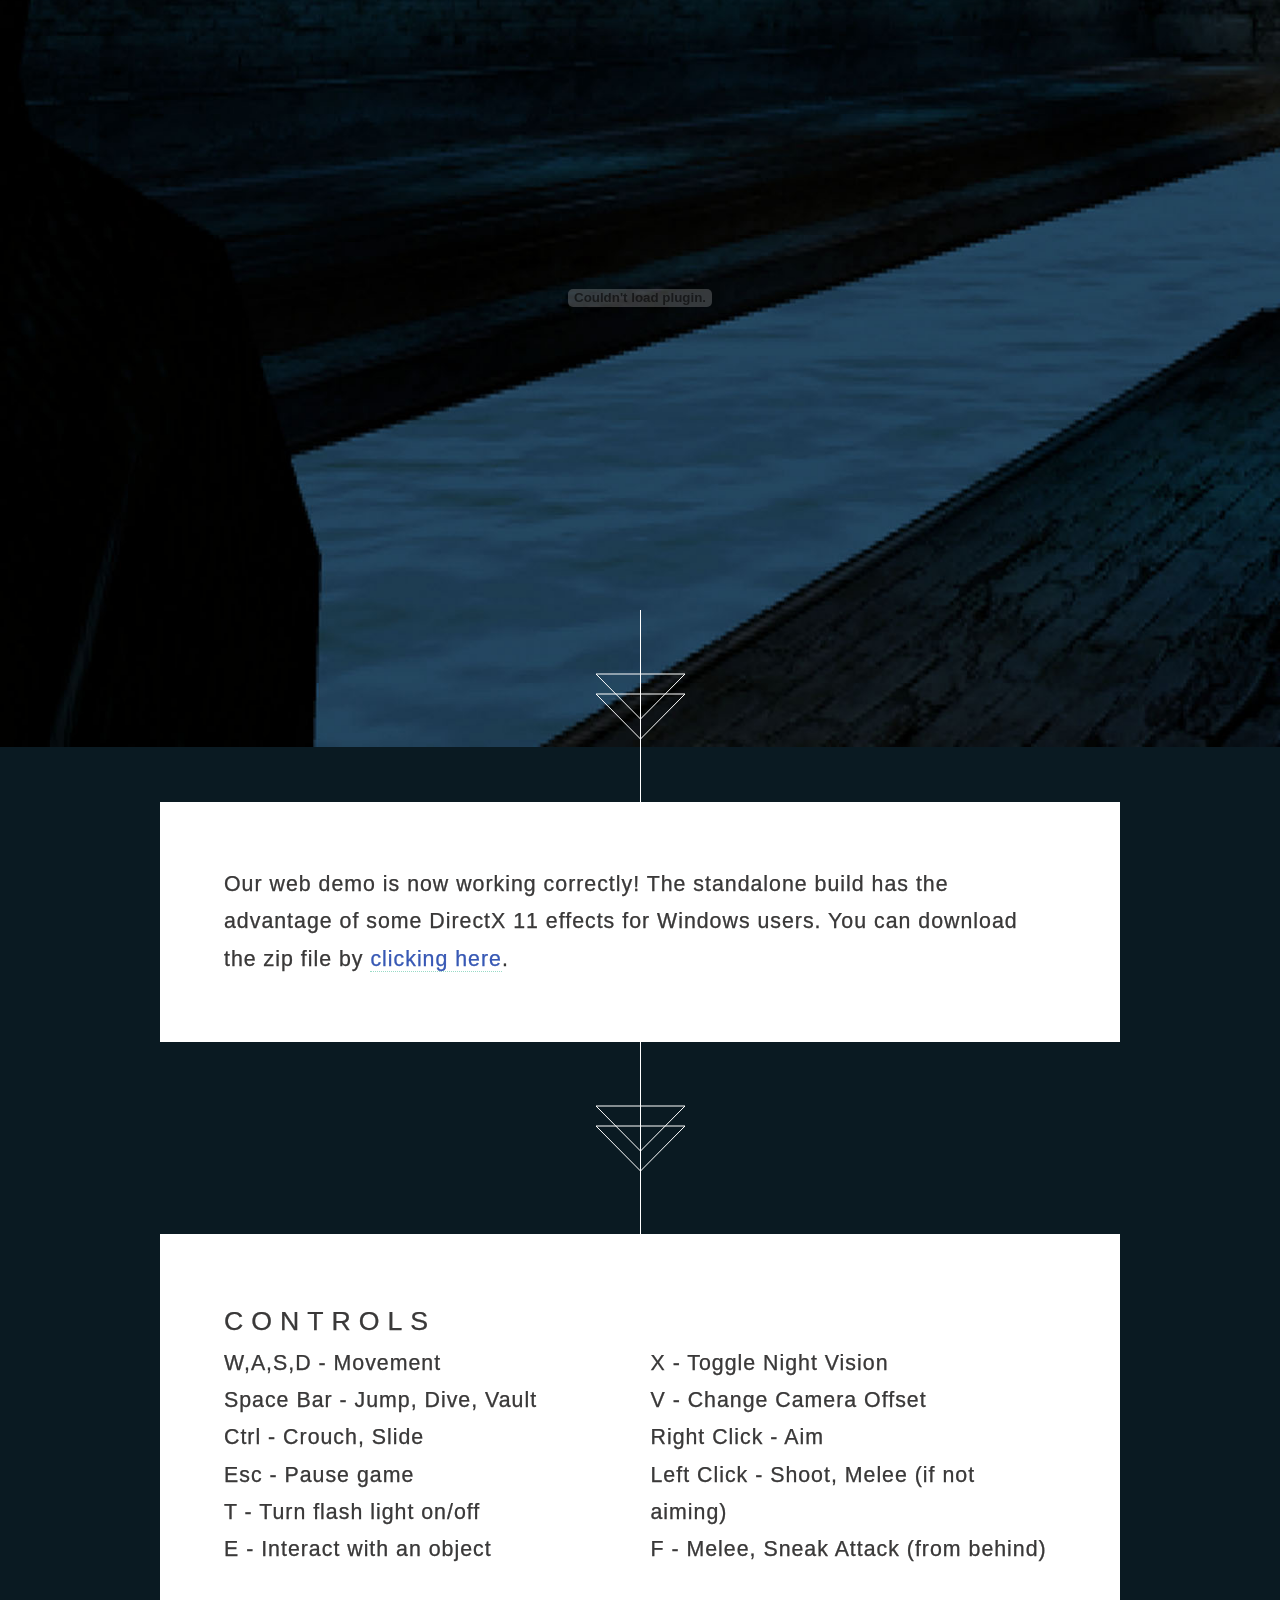
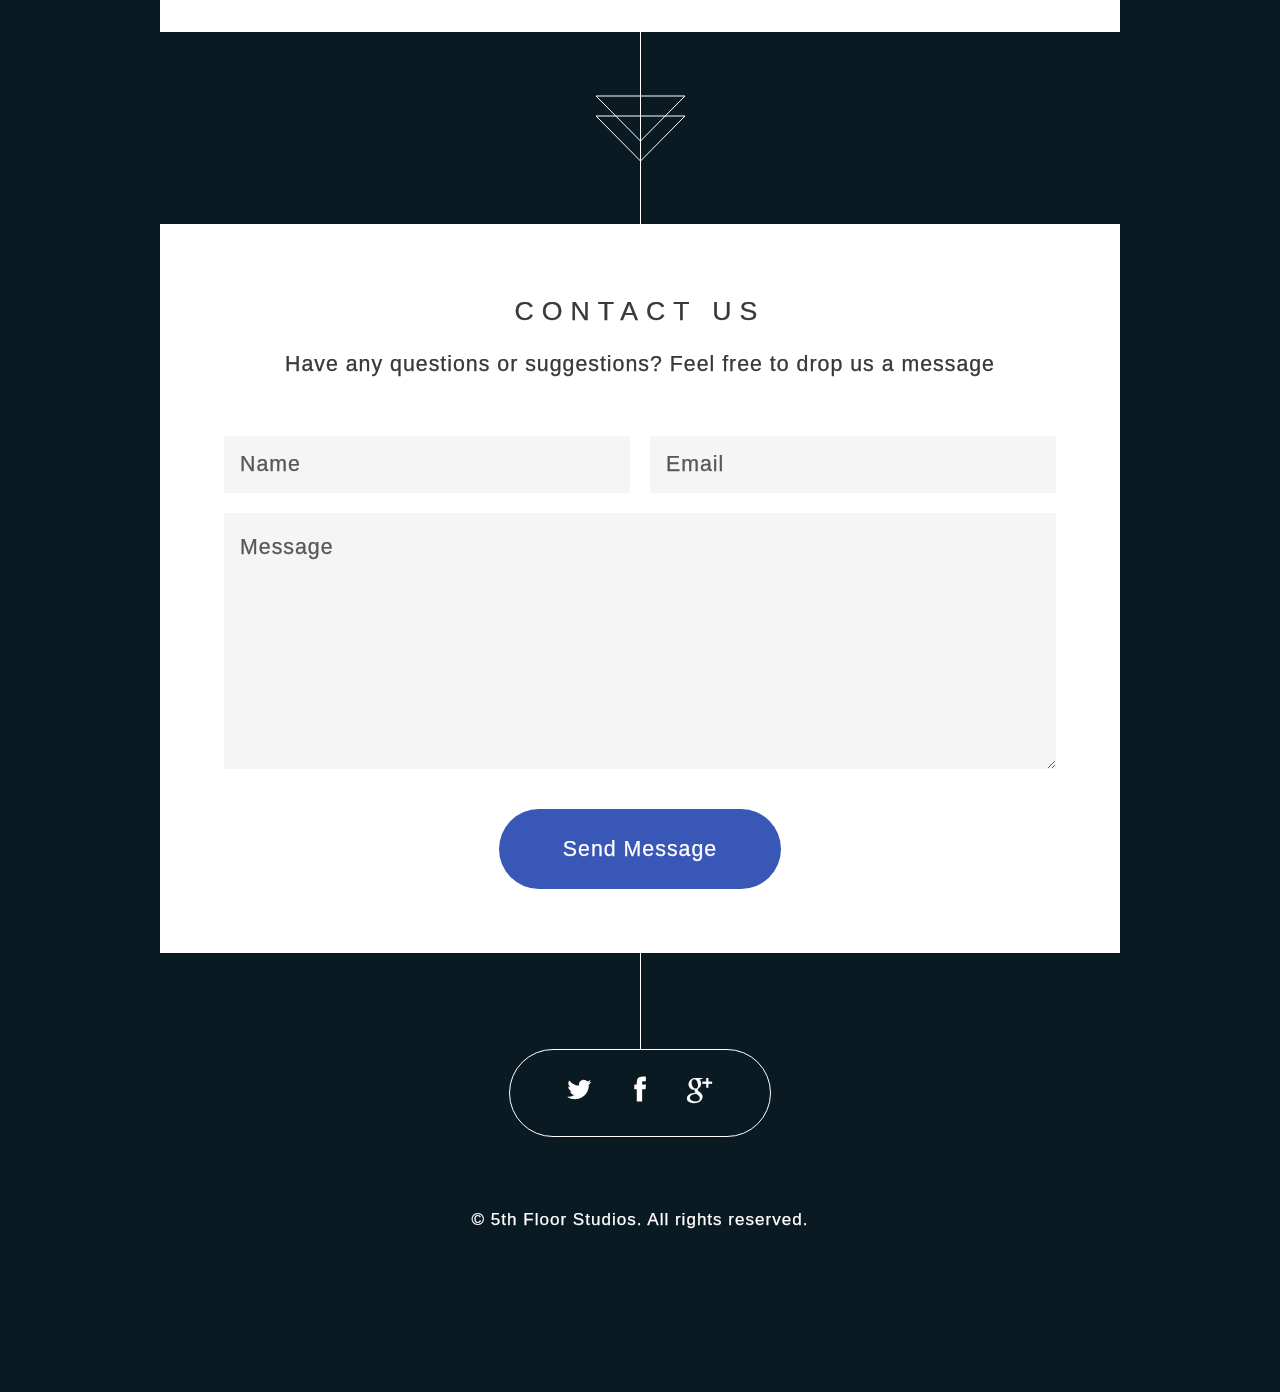
==== commit bd027597: "updated web build and figured out why shadows weren't working on it" ====
--- a/home.html
+++ b/home.html
@@ -40,6 +40,8 @@
 			<p></p>
 			<h1>C.A.I.N.</h1>
 			<h4>Cybernetic Artificial Intelligence Network</h4>
+			<p>C.A.I.N. is a stealth-action game following Interpol agent Cipher in the near future, when be begins investigating a robotics company leading in the field of artificial intelligence. We're designing the game to be an immersive experience; players are able to interact with computers, bypass security systems, shoot out lights, or cut power to whole grids, as well as hack electronics and robotic enemies, pick locks, and hide in the dark. Objectives may be completed through any combination of stealth, trickery, or brute force that the player wishes.<br><br>
+			We are currently in the process of developing custom motion-capture animations to provide a realistic feel to the game.</p>
 		</header>
 		<footer>
 			<a href="#first" class="button style2 scrolly scrolly-centered">Try out our game demo</a>
@@ -65,22 +67,23 @@
 </article>
 
 <article class="container box style3">
-	Due to technical bugs by Unity 3D, we can't update the web version of our game at the moment. We will 
-	try our best to update the game as soon as possible. You can download the zip file with the standalone desktop build by <a HREF="./CAIN demo_Data.zip">clicking here</a>.
+	Our web demo is now working correctly! The standalone build has the advantage of some DirectX 11 effects for Windows users. You can download the zip file by <a HREF="./CAIN demo_Data.zip">clicking here</a>.
 </article>
 
 <article class="container box style3">
 	<h2>Controls</h2>
 	<p class="controls_col">
 	W,A,S,D - Movement<br>
-	Space Bar - Jump<br>
+	Space Bar - Jump, Dive, Vault<br>
+	Ctrl - Crouch, Slide<br>
 	Esc - Pause game<br>
-	T - Turn on/off flash light<br>
+	T - Turn flash light on/off<br>
 	E - Interact with an object<br>
 	X - Toggle Night Vision<br>
 	V - Change Camera Offset<br>
 	Right Click - Aim<br>
-	Left Click - Shoot<br>
+	Left Click - Shoot, Melee (if not aiming)<br>
+	F - Melee, Sneak Attack (from behind)<br>
 	</p>
 </article>
 	
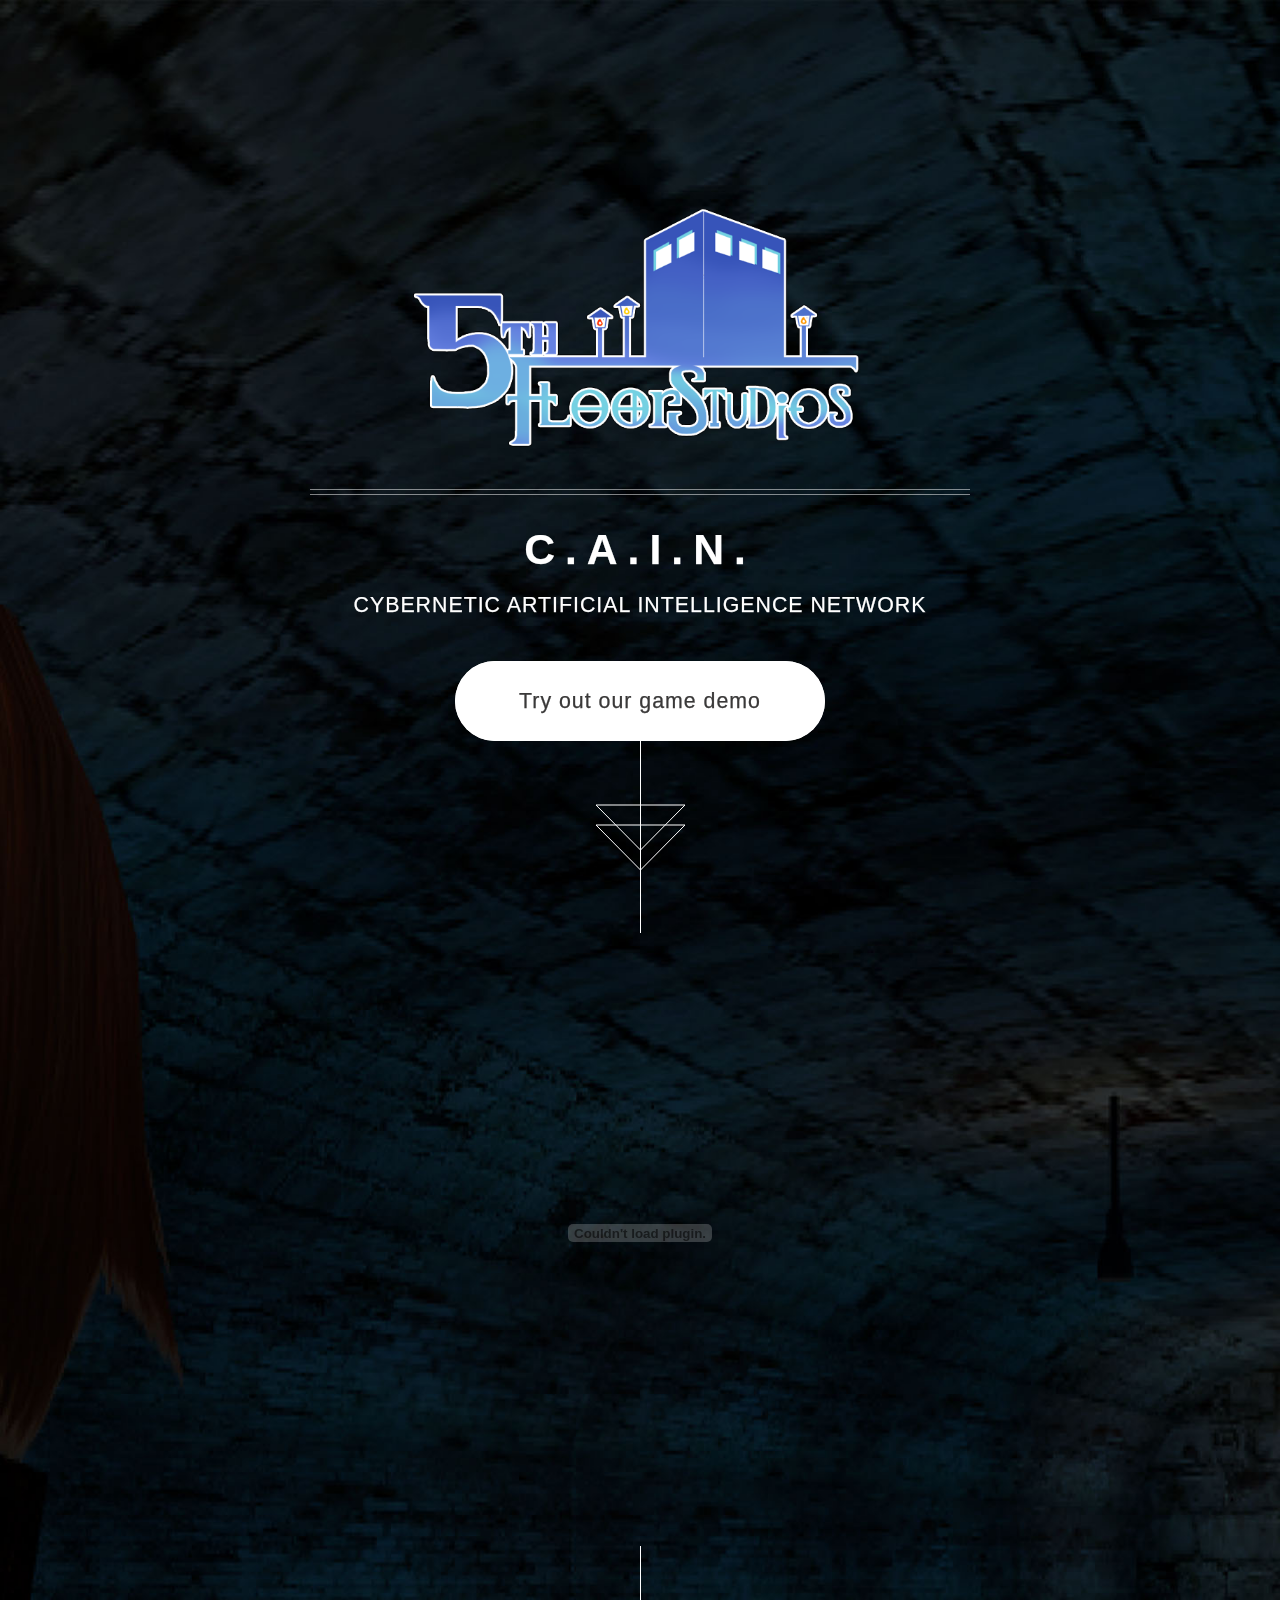
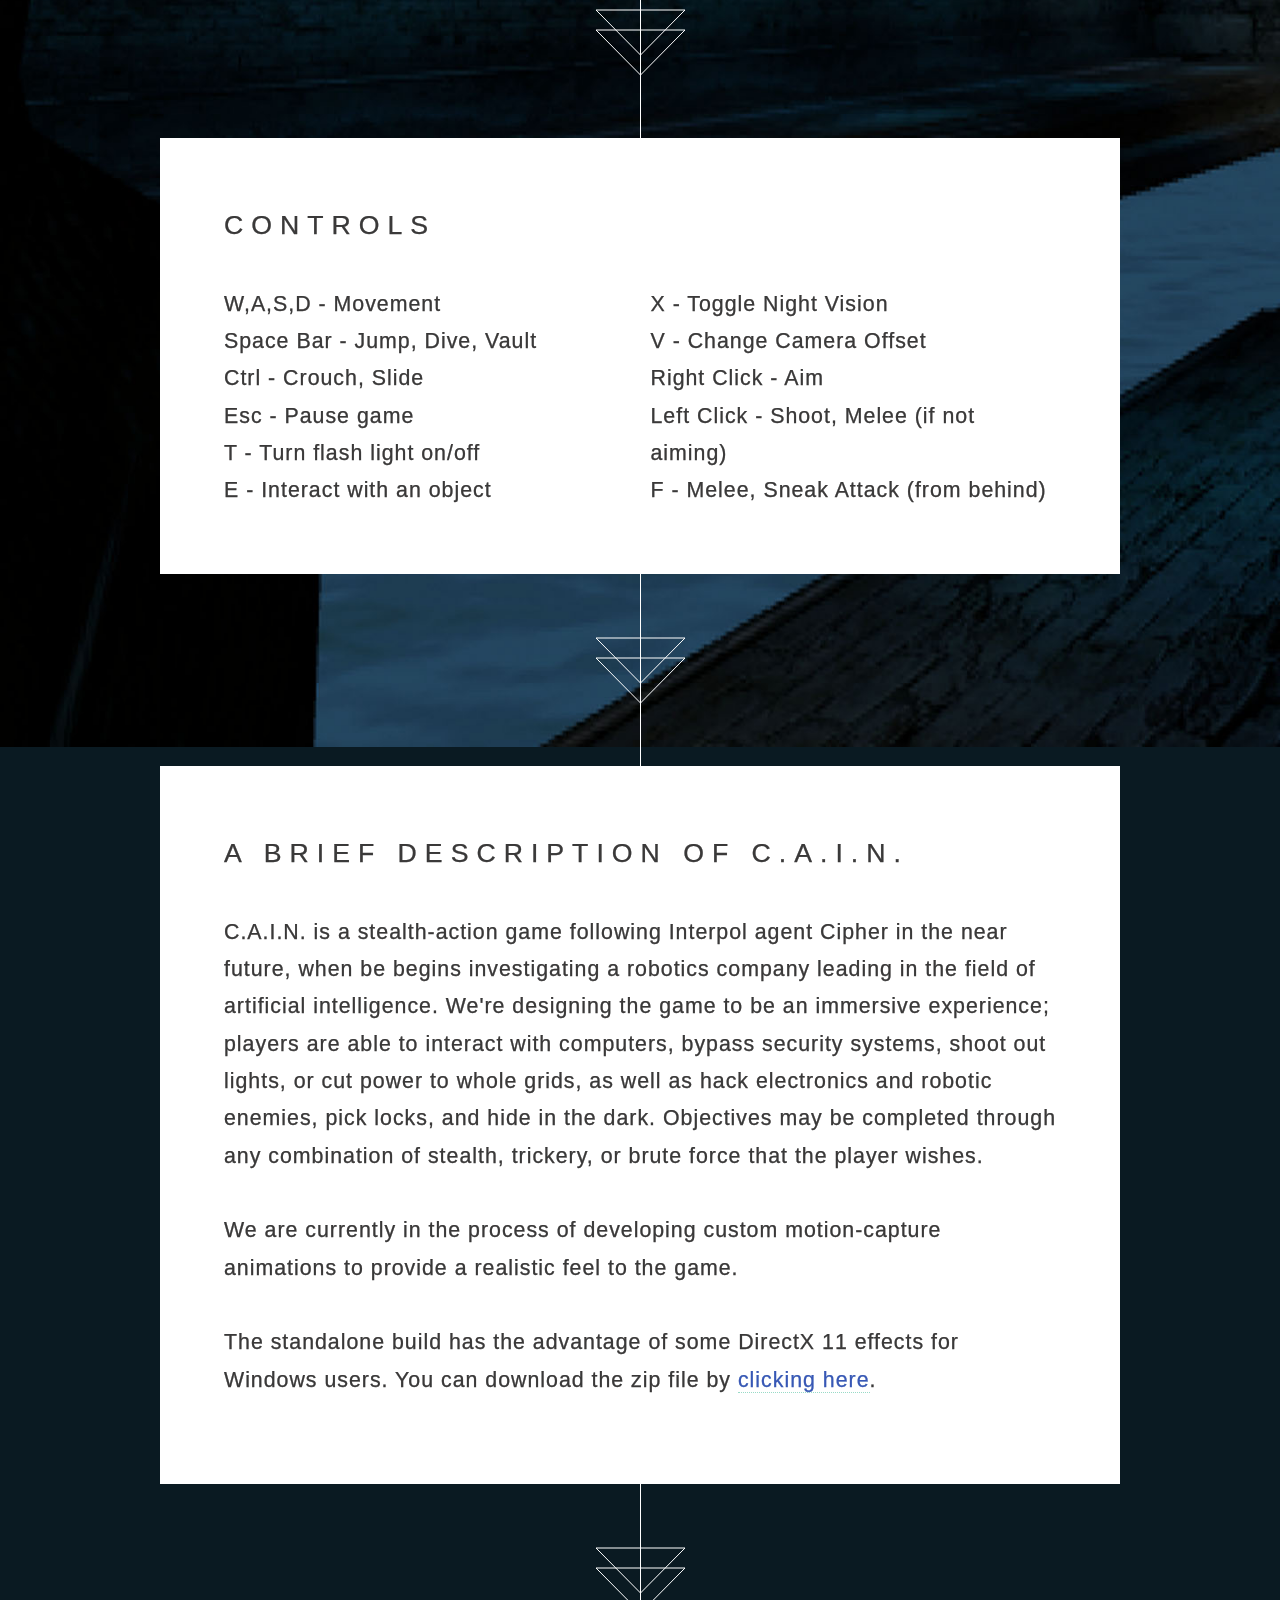
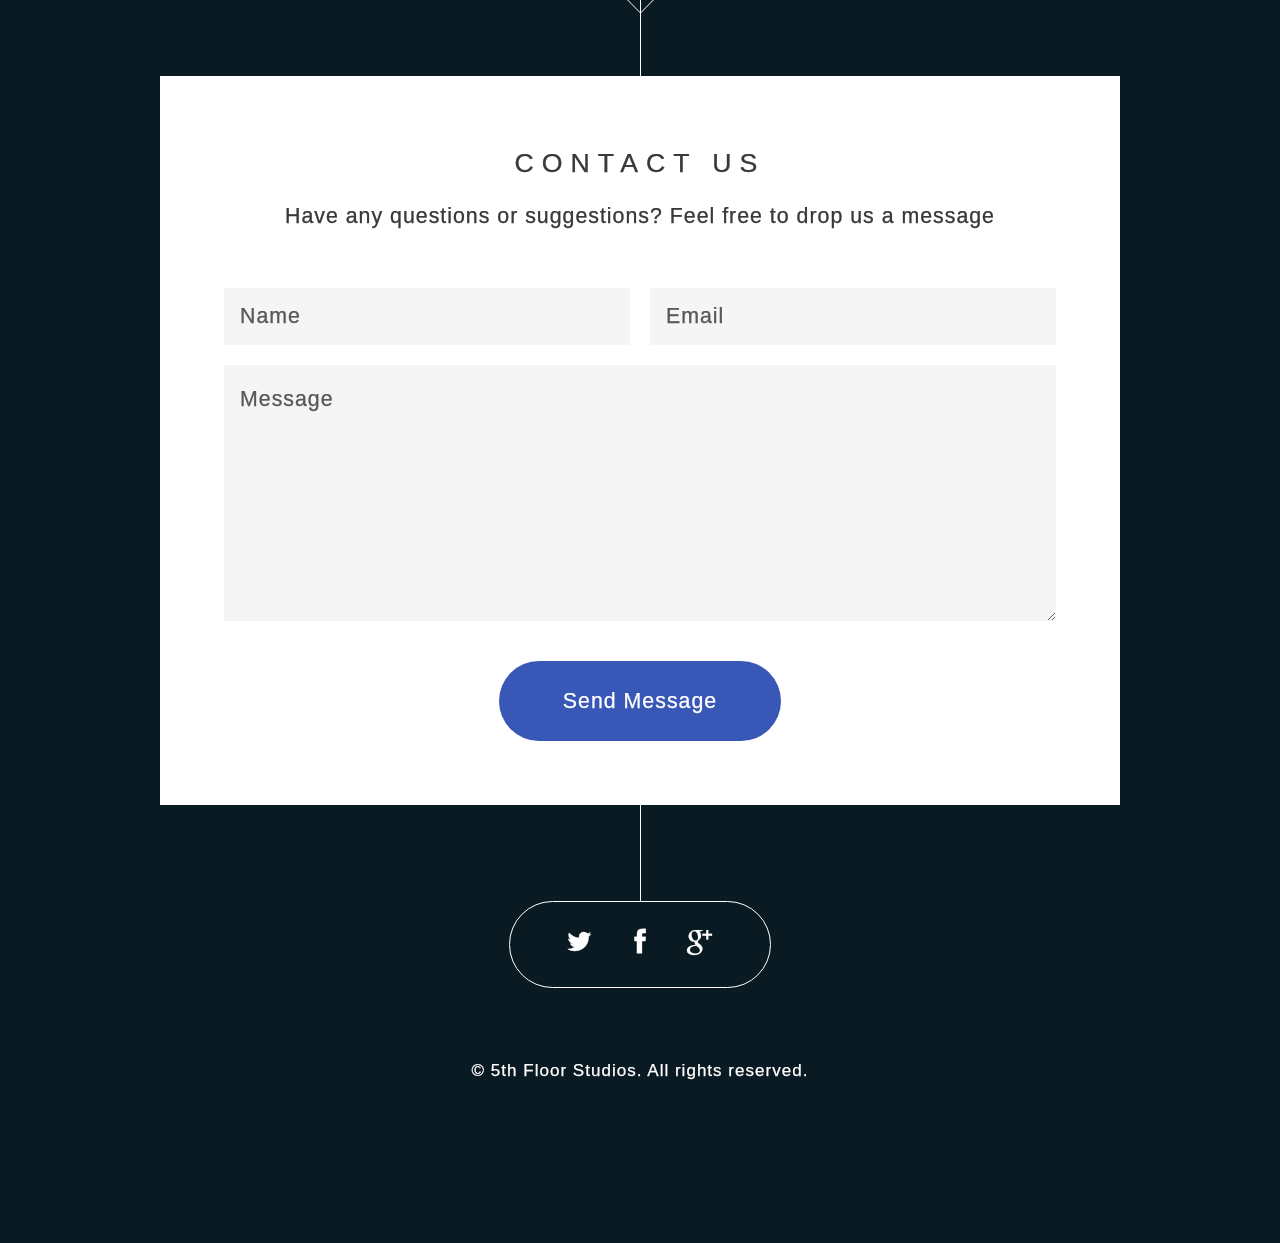
==== commit 2aa38fb3: "Moving description paragraph to a better spot" ====
--- a/home.html
+++ b/home.html
@@ -40,8 +40,6 @@
 			<p></p>
 			<h1>C.A.I.N.</h1>
 			<h4>Cybernetic Artificial Intelligence Network</h4>
-			<p>C.A.I.N. is a stealth-action game following Interpol agent Cipher in the near future, when be begins investigating a robotics company leading in the field of artificial intelligence. We're designing the game to be an immersive experience; players are able to interact with computers, bypass security systems, shoot out lights, or cut power to whole grids, as well as hack electronics and robotic enemies, pick locks, and hide in the dark. Objectives may be completed through any combination of stealth, trickery, or brute force that the player wishes.<br><br>
-			We are currently in the process of developing custom motion-capture animations to provide a realistic feel to the game.</p>
 		</header>
 		<footer>
 			<a href="#first" class="button style2 scrolly scrolly-centered">Try out our game demo</a>
@@ -66,12 +64,9 @@
 	</object>
 </article>
 
-<article class="container box style3">
-	Our web demo is now working correctly! The standalone build has the advantage of some DirectX 11 effects for Windows users. You can download the zip file by <a HREF="./CAIN demo_Data.zip">clicking here</a>.
-</article>
 
 <article class="container box style3">
-	<h2>Controls</h2>
+	<h2>Controls</h2><br>
 	<p class="controls_col">
 	W,A,S,D - Movement<br>
 	Space Bar - Jump, Dive, Vault<br>
@@ -85,6 +80,16 @@
 	Left Click - Shoot, Melee (if not aiming)<br>
 	F - Melee, Sneak Attack (from behind)<br>
 	</p>
+</article>
+
+
+<article class="container box style3">
+	<h2>A brief description of C.A.I.N.</h2><br>
+	<p>
+	C.A.I.N. is a stealth-action game following Interpol agent Cipher in the near future, when be begins investigating a robotics company leading in the field of artificial intelligence. We're designing the game to be an immersive experience; players are able to interact with computers, bypass security systems, shoot out lights, or cut power to whole grids, as well as hack electronics and robotic enemies, pick locks, and hide in the dark. Objectives may be completed through any combination of stealth, trickery, or brute force that the player wishes.<br><br>
+	We are currently in the process of developing custom motion-capture animations to provide a realistic feel to the game.<br><br>
+	The standalone build has the advantage of some DirectX 11 effects for Windows users. You can download the zip file by <a HREF="./CAIN demo_Data.zip">clicking here</a>.
+	<p>
 </article>
 	
 		
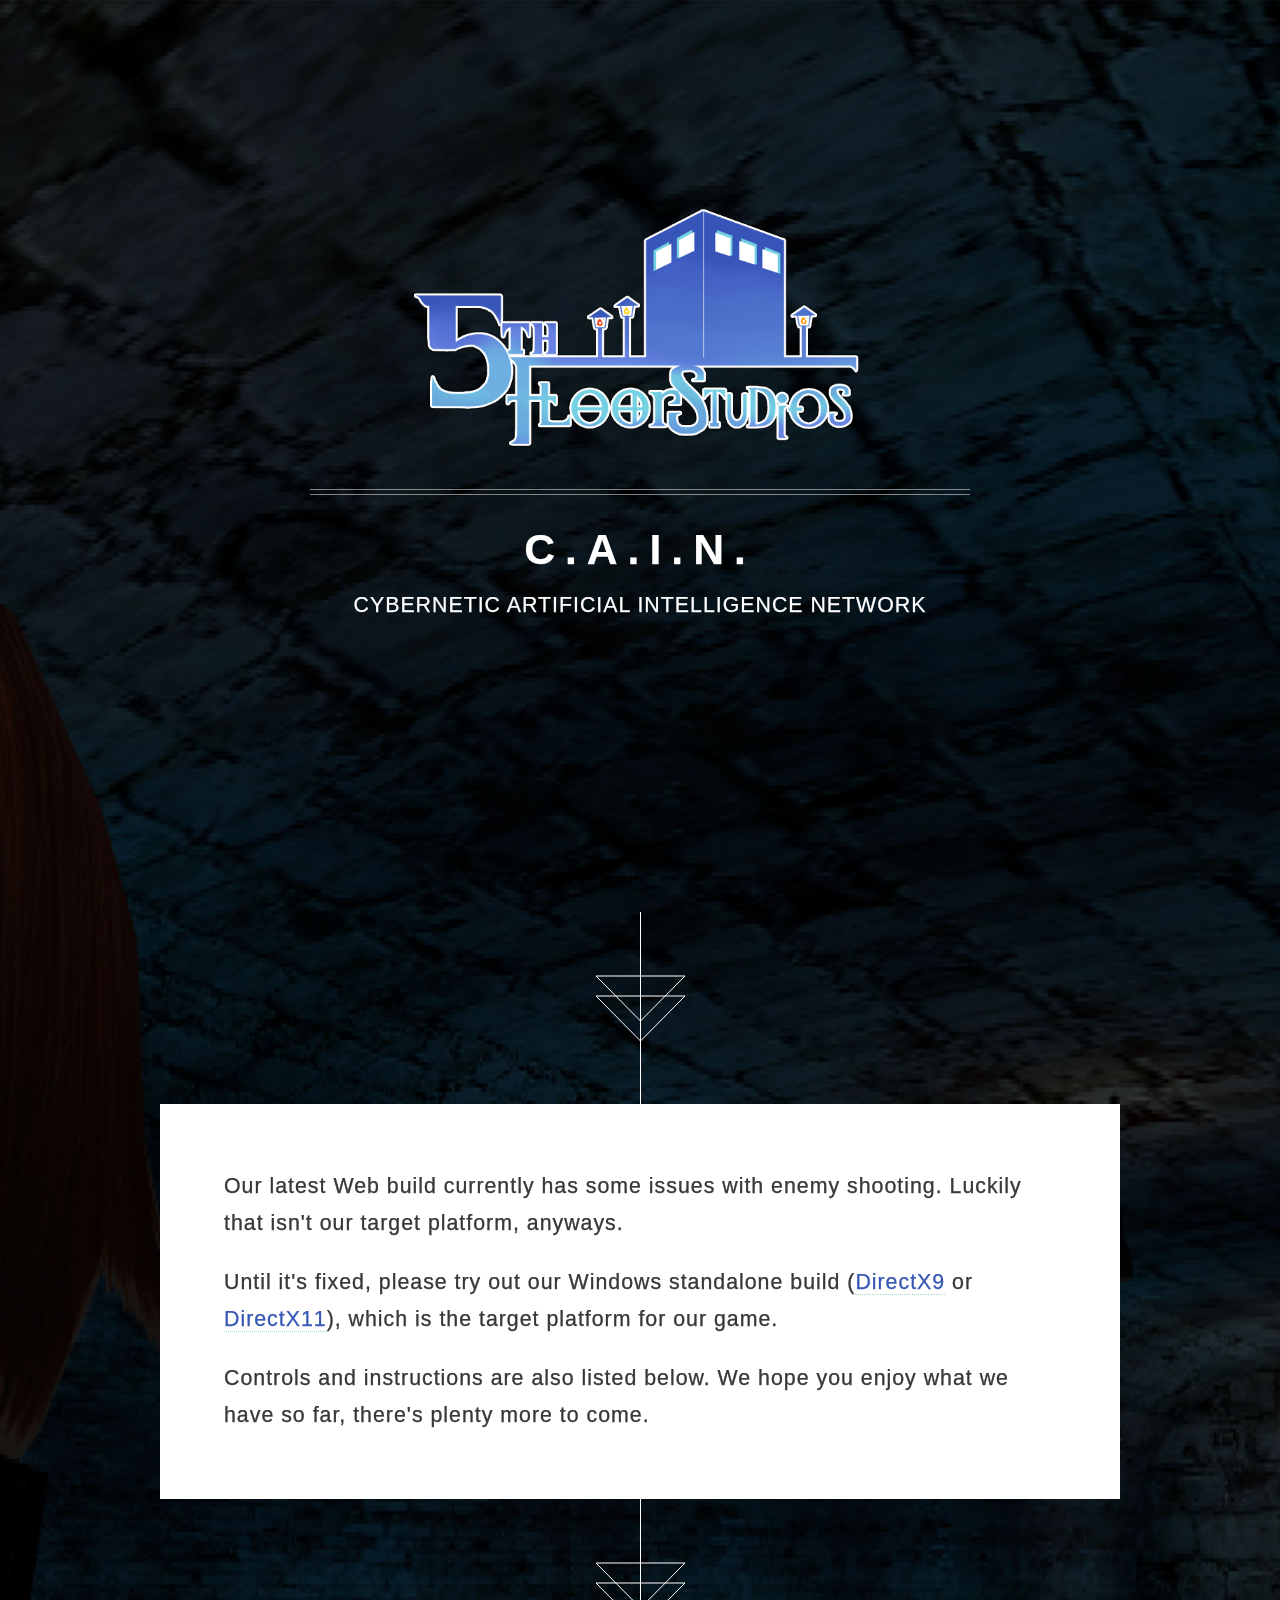
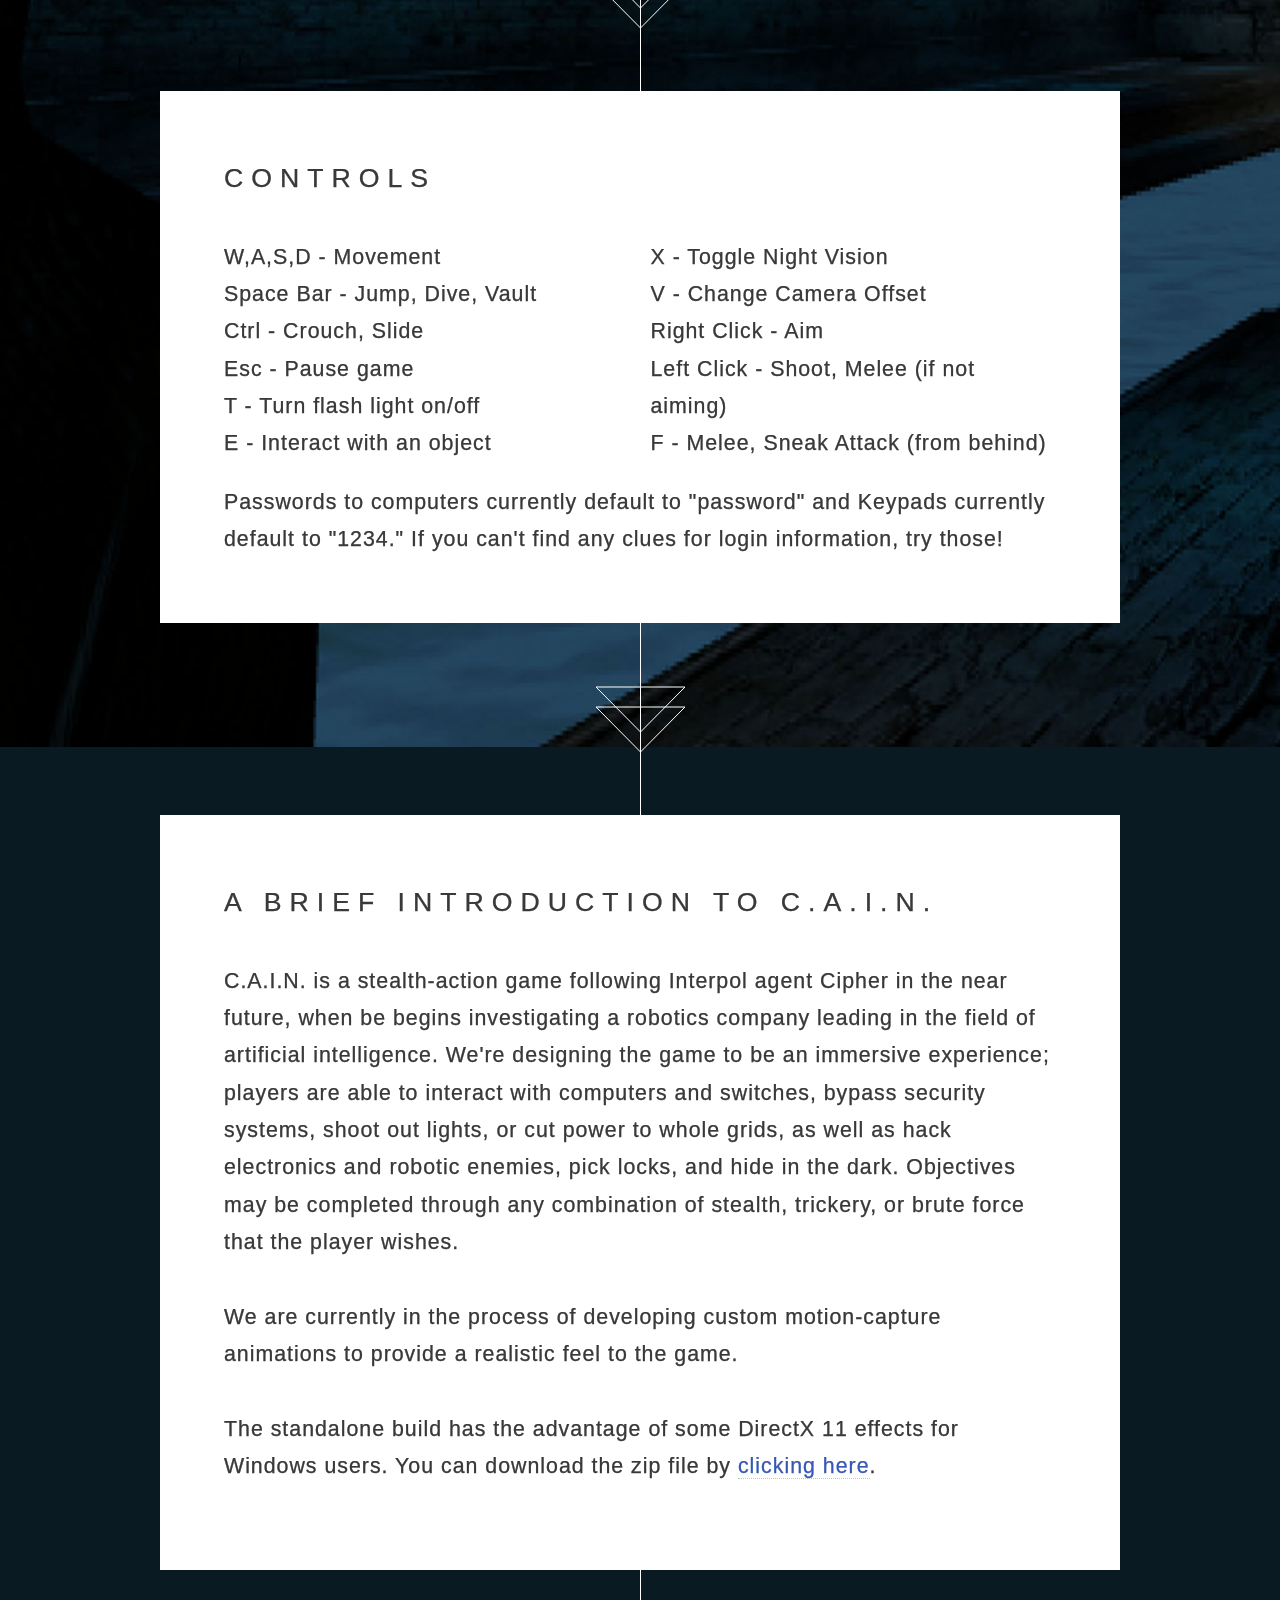
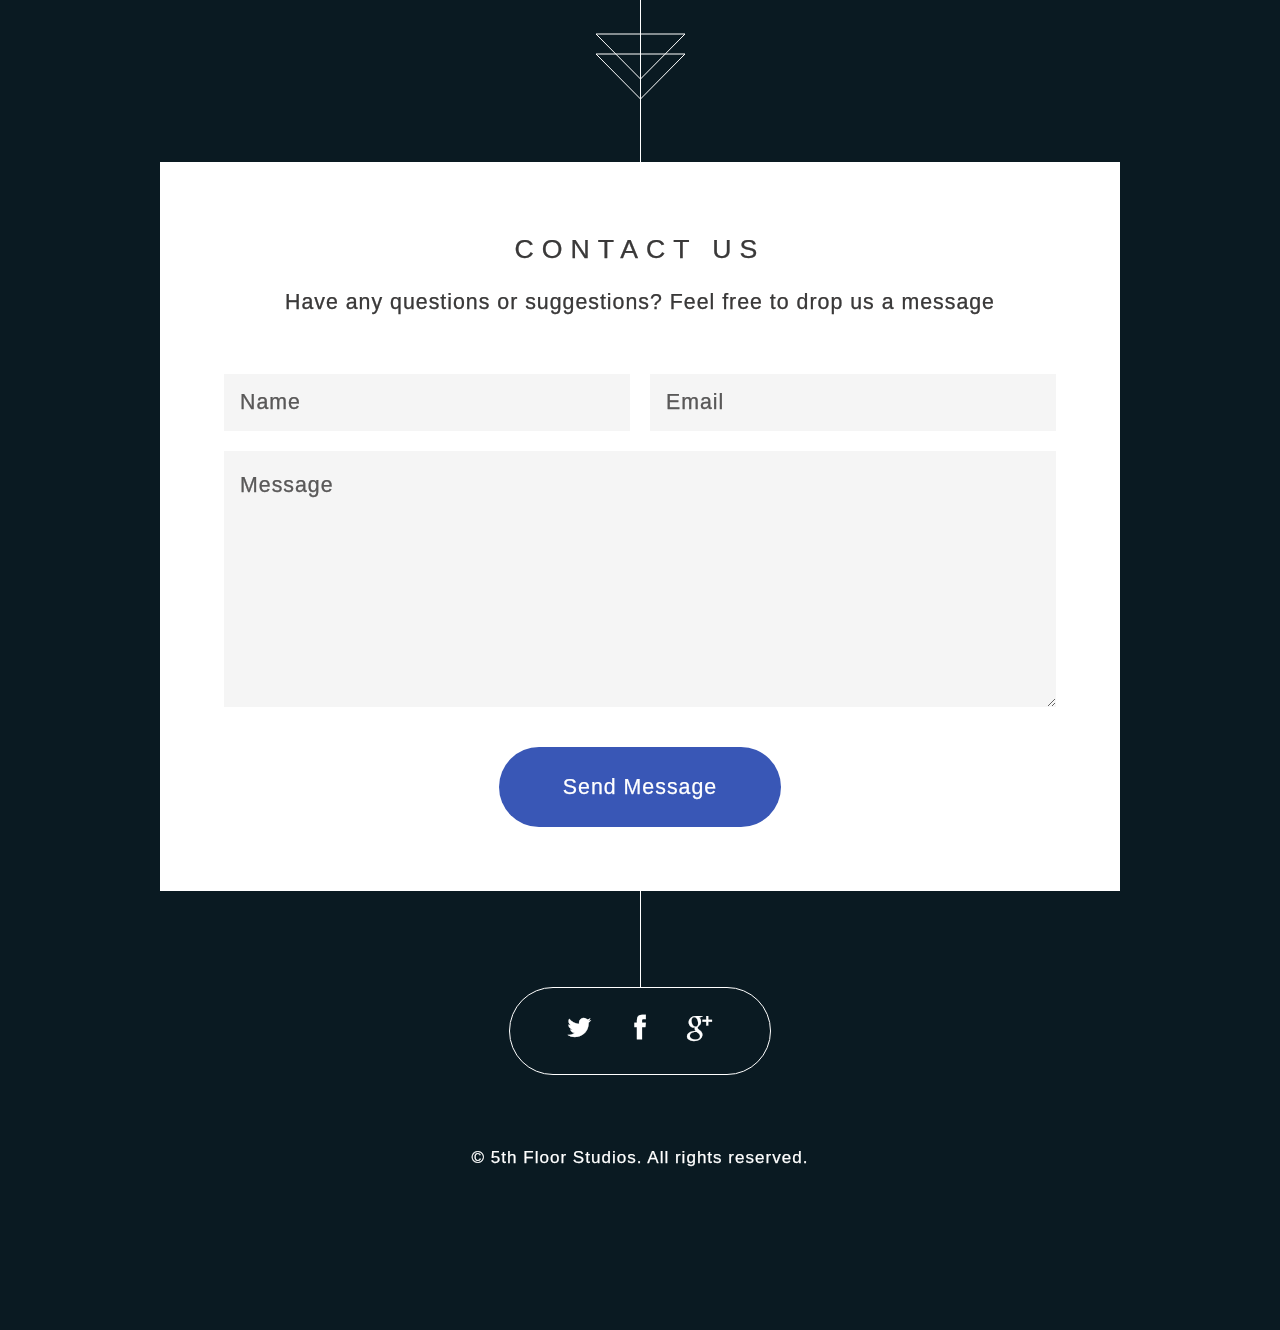
==== commit 6fbbcfcf: "updated game builds" ====
--- a/home.html
+++ b/home.html
@@ -41,98 +41,104 @@
 			<h1>C.A.I.N.</h1>
 			<h4>Cybernetic Artificial Intelligence Network</h4>
 		</header>
-		<footer>
+		<!--footer>
 			<a href="#first" class="button style2 scrolly scrolly-centered">Try out our game demo</a>
-		</footer>
+		</footer-->
 	</section>
 
+	<article class="container box style3">
+		<p>Our latest Web build currently has some issues with enemy shooting. Luckily that isn't our target platform, anyways.</p>
+		<p>Until it's fixed, please try out our Windows standalone build (<a href="./CAIN_dx9.rar">DirectX9</a> or <a href="./CAIN demo_dx11.rar">DirectX11</a>), which is the target platform for our game.</p>
+		<p>Controls and instructions are also listed below. We hope you enjoy what we have so far, there's plenty more to come.</p>
+	</article>
 		
 	<!-- Banner -->
-	<article id="first" class="container">
+	<!--article id="first" class="container">
 		<object id="UnityObject" 
-		classid="clsid:444785F1-DE89-4295-863A-D46C3A781394"
-		width="800" 
-		height="450"
-		codebase="http://webplayer.unity3d.com/download_webplayer/UnityWebPlayer.cab#version=2,0,0,0">
-		<param name="web build.unity3d" 
-		value="web build.unity3d" />
-		<embed id="UnityEmbed" 
-		src="web build.unity3d" 
-		type="application/vnd.unity" 
-		pluginspage="http://www.unity3d.com/unity-web-player-2.x"
-		class="unity_web_player_container" />
-	</object>
-</article>
+			classid="clsid:444785F1-DE89-4295-863A-D46C3A781394"
+			width="800" 
+			height="450"
+			codebase="http://webplayer.unity3d.com/download_webplayer/UnityWebPlayer.cab#version=2,0,0,0">
+			<param name="web build 2.unity3d" 
+			value="web build 2.unity3d" />
+			<embed id="UnityEmbed" 
+			src="web build 2.unity3d" 
+			type="application/vnd.unity" 
+			pluginspage="http://www.unity3d.com/unity-web-player-2.x"
+			class="unity_web_player_container" />
+		</object>
+	</article-->
 
 
-<article class="container box style3">
-	<h2>Controls</h2><br>
-	<p class="controls_col">
-	W,A,S,D - Movement<br>
-	Space Bar - Jump, Dive, Vault<br>
-	Ctrl - Crouch, Slide<br>
-	Esc - Pause game<br>
-	T - Turn flash light on/off<br>
-	E - Interact with an object<br>
-	X - Toggle Night Vision<br>
-	V - Change Camera Offset<br>
-	Right Click - Aim<br>
-	Left Click - Shoot, Melee (if not aiming)<br>
-	F - Melee, Sneak Attack (from behind)<br>
-	</p>
-</article>
+	<article class="container box style3">
+		<h2>Controls</h2><br>
+		<p class="controls_col">
+		W,A,S,D - Movement<br>
+		Space Bar - Jump, Dive, Vault<br>
+		Ctrl - Crouch, Slide<br>
+		Esc - Pause game<br>
+		T - Turn flash light on/off<br>
+		E - Interact with an object<br>
+		X - Toggle Night Vision<br>
+		V - Change Camera Offset<br>
+		Right Click - Aim<br>
+		Left Click - Shoot, Melee (if not aiming)<br>
+		F - Melee, Sneak Attack (from behind)<br>
+		</p>
+		<p>Passwords to computers currently default to "password" and Keypads currently default to "1234." If you can't find any clues for login information, try those!</p>
+	</article>
 
 
-<article class="container box style3">
-	<h2>A brief description of C.A.I.N.</h2><br>
-	<p>
-	C.A.I.N. is a stealth-action game following Interpol agent Cipher in the near future, when be begins investigating a robotics company leading in the field of artificial intelligence. We're designing the game to be an immersive experience; players are able to interact with computers, bypass security systems, shoot out lights, or cut power to whole grids, as well as hack electronics and robotic enemies, pick locks, and hide in the dark. Objectives may be completed through any combination of stealth, trickery, or brute force that the player wishes.<br><br>
-	We are currently in the process of developing custom motion-capture animations to provide a realistic feel to the game.<br><br>
-	The standalone build has the advantage of some DirectX 11 effects for Windows users. You can download the zip file by <a HREF="./CAIN demo_Data.zip">clicking here</a>.
-	<p>
-</article>
+	<article class="container box style3">
+		<h2>A brief introduction to C.A.I.N.</h2><br>
+		<p>
+		C.A.I.N. is a stealth-action game following Interpol agent Cipher in the near future, when be begins investigating a robotics company leading in the field of artificial intelligence. We're designing the game to be an immersive experience; <strong>players are able to interact with computers and switches, bypass security systems, shoot out lights, or cut power to whole grids</strong>, as well as hack electronics and robotic enemies, pick locks, and hide in the dark. Objectives may be completed through any combination of stealth, trickery, or brute force that the player wishes.<br><br>
+		We are currently in the process of developing custom motion-capture animations to provide a realistic feel to the game.<br><br>
+		The standalone build has the advantage of some DirectX 11 effects for Windows users. You can download the zip file by <a HREF="./CAIN demo_dx11.rar">clicking here</a>.
+		<p>
+	</article>
 	
 		
-<!-- Contact -->
-<article class="container box style3">
-	<header>
-		<h2>Contact Us</h2>
-		<p>Have any questions or suggestions? Feel free to drop us a message</p>
-	</header>
-	<form action="http://getsimpleform.com/messages?form_api_token=d84cc654ceb102588231c31030e91f5d" method="post">
-		<input type='hidden' name='subject' value='Message sent from 5th Floor Studios website' />
-		<input type='hidden' name='redirect_to' value='https://www.google.com/' />
-		<div class="row half">
-			<div class="6u"><input type="text" class="text" name="name" placeholder="Name" data-validate="required" /></div>
-			<div class="6u"><input type="text" class="text" name="email" placeholder="Email" data-validate="required,email" /></div>
+	<!-- Contact -->
+	<article class="container box style3">
+		<header>
+			<h2>Contact Us</h2>
+			<p>Have any questions or suggestions? Feel free to drop us a message</p>
+		</header>
+		<form action="http://getsimpleform.com/messages?form_api_token=d84cc654ceb102588231c31030e91f5d" method="post">
+			<input type='hidden' name='subject' value='Message sent from 5th Floor Studios website' />
+			<input type='hidden' name='redirect_to' value='https://www.google.com/' />
+			<div class="row half">
+				<div class="6u"><input type="text" class="text" name="name" placeholder="Name" data-validate="required" /></div>
+				<div class="6u"><input type="text" class="text" name="email" placeholder="Email" data-validate="required,email" /></div>
+			</div>
+			<div class="row half">
+				<div class="12u">
+					<textarea name="message" placeholder="Message" data-validate="required" ></textarea>
+				</div>
+			</div>
+			<div class="row">
+				<div class="12u">
+					<ul class="actions">
+						<li><input type="submit" class="button form" value="Send Message"></li>
+					</ul>
+				</div>
+			</div>
+		</form>
+	</article>
+		
+	<section id="footer">
+		<ul class="icons">
+			<li><a href="#" class="fa fa-twitter solo"><span>Twitter</span></a></li>
+			<li><a href="#" class="fa fa-facebook solo"><span>Facebook</span></a></li>
+			<li><a href="#" class="fa fa-google-plus solo"><span>Google+</span></a></li>
+		</ul>
+		<div class="copyright">
+			<ul class="menu">
+				<li>&copy; 5th Floor Studios. All rights reserved.</li>
+			</ul>
 		</div>
-		<div class="row half">
-			<div class="12u">
-				<textarea name="message" placeholder="Message" data-validate="required" ></textarea>
-			</div>
-		</div>
-		<div class="row">
-			<div class="12u">
-				<ul class="actions">
-					<li><input type="submit" class="button form" value="Send Message"></li>
-				</ul>
-			</div>
-		</div>
-	</form>
-</article>
-		
-<section id="footer">
-	<ul class="icons">
-		<li><a href="#" class="fa fa-twitter solo"><span>Twitter</span></a></li>
-		<li><a href="#" class="fa fa-facebook solo"><span>Facebook</span></a></li>
-		<li><a href="#" class="fa fa-google-plus solo"><span>Google+</span></a></li>
-	</ul>
-	<div class="copyright">
-		<ul class="menu">
-			<li>&copy; 5th Floor Studios. All rights reserved.</li>
-		</ul>
-	</div>
-</section>
+	</section>
 
 </body>
 </html>
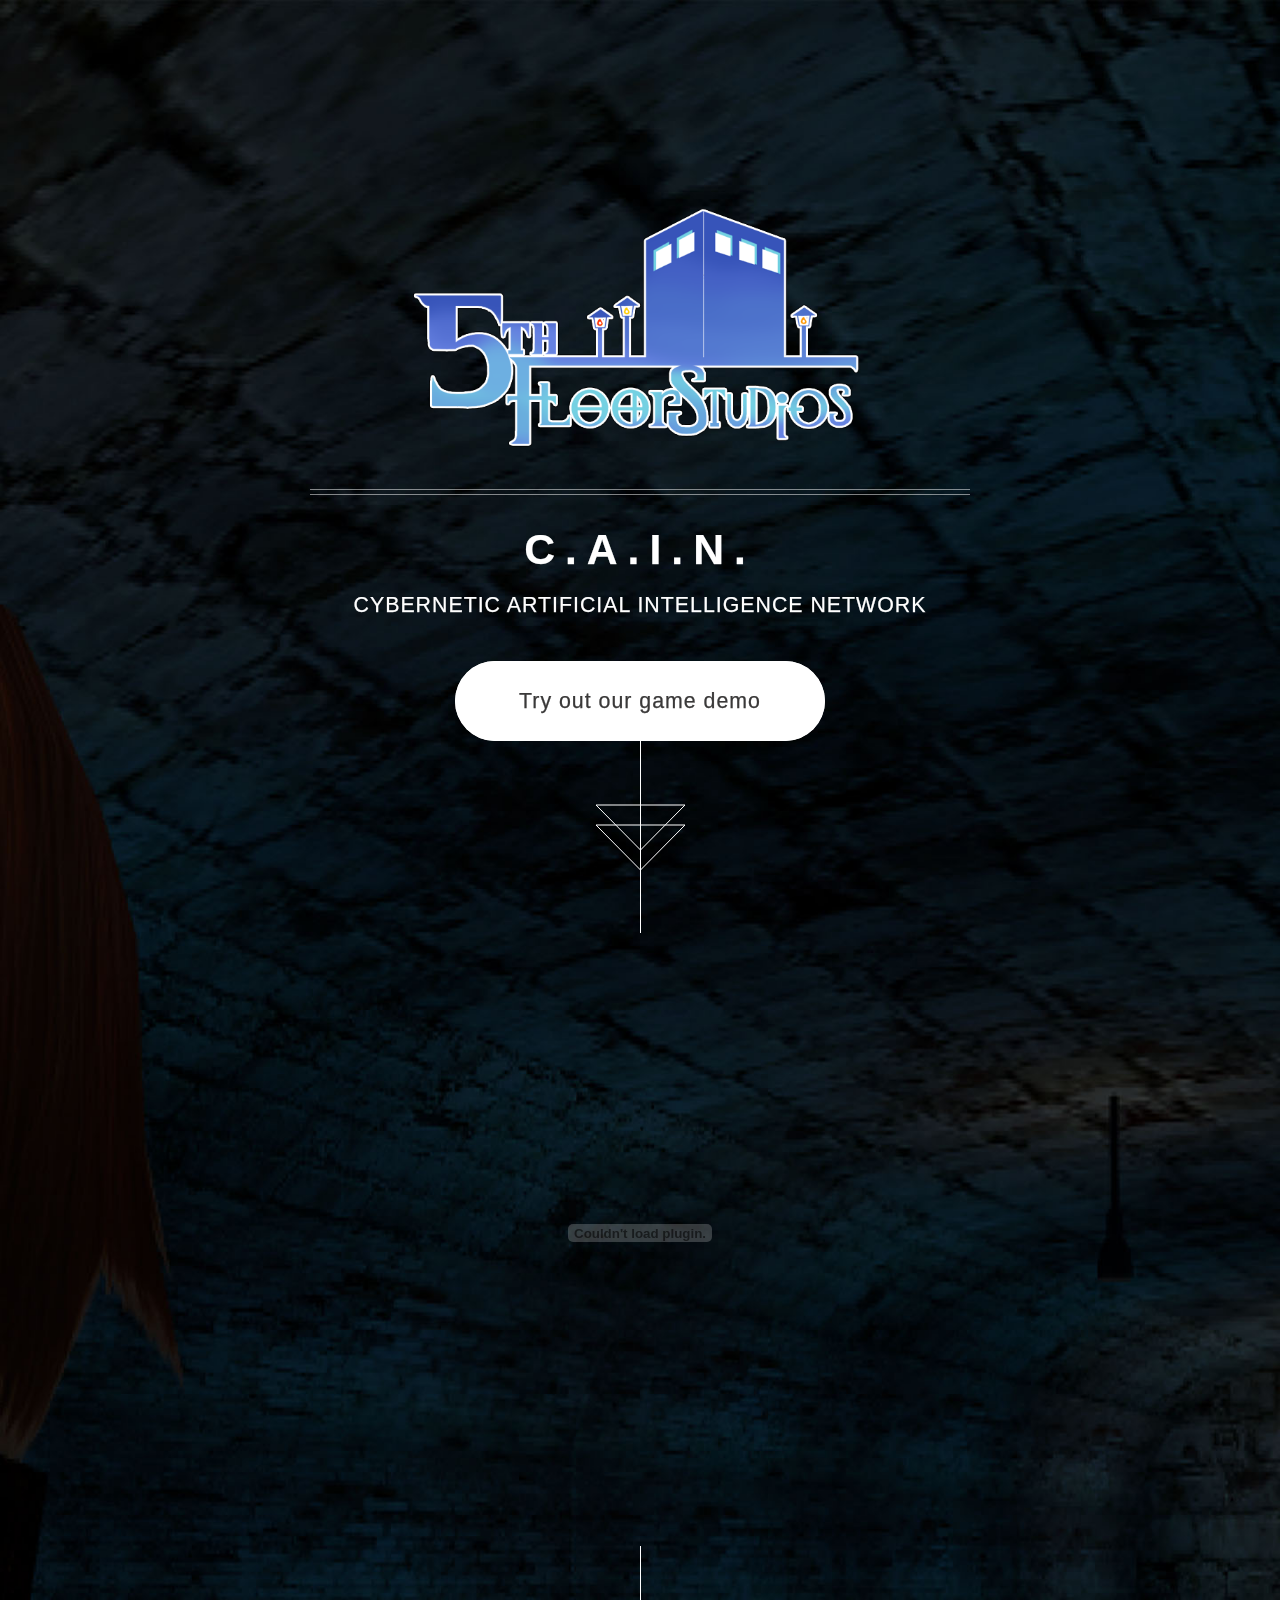
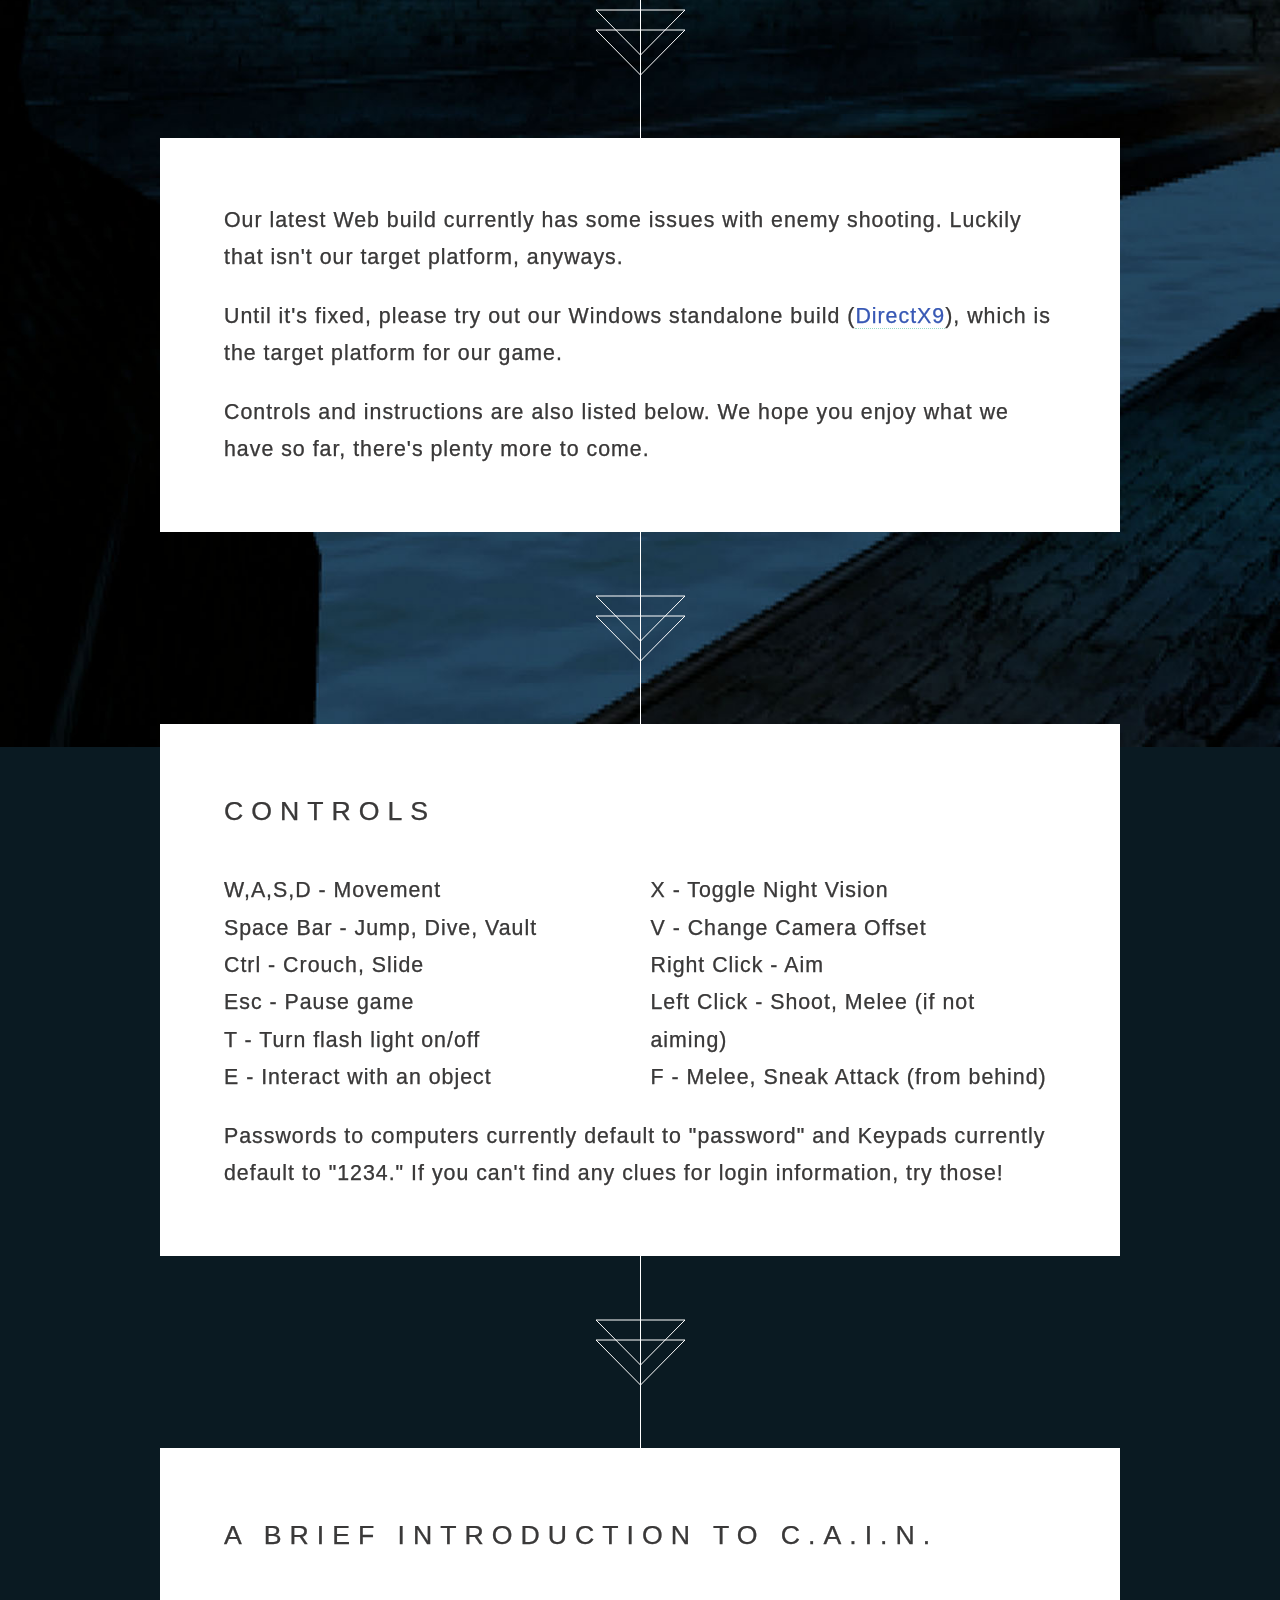
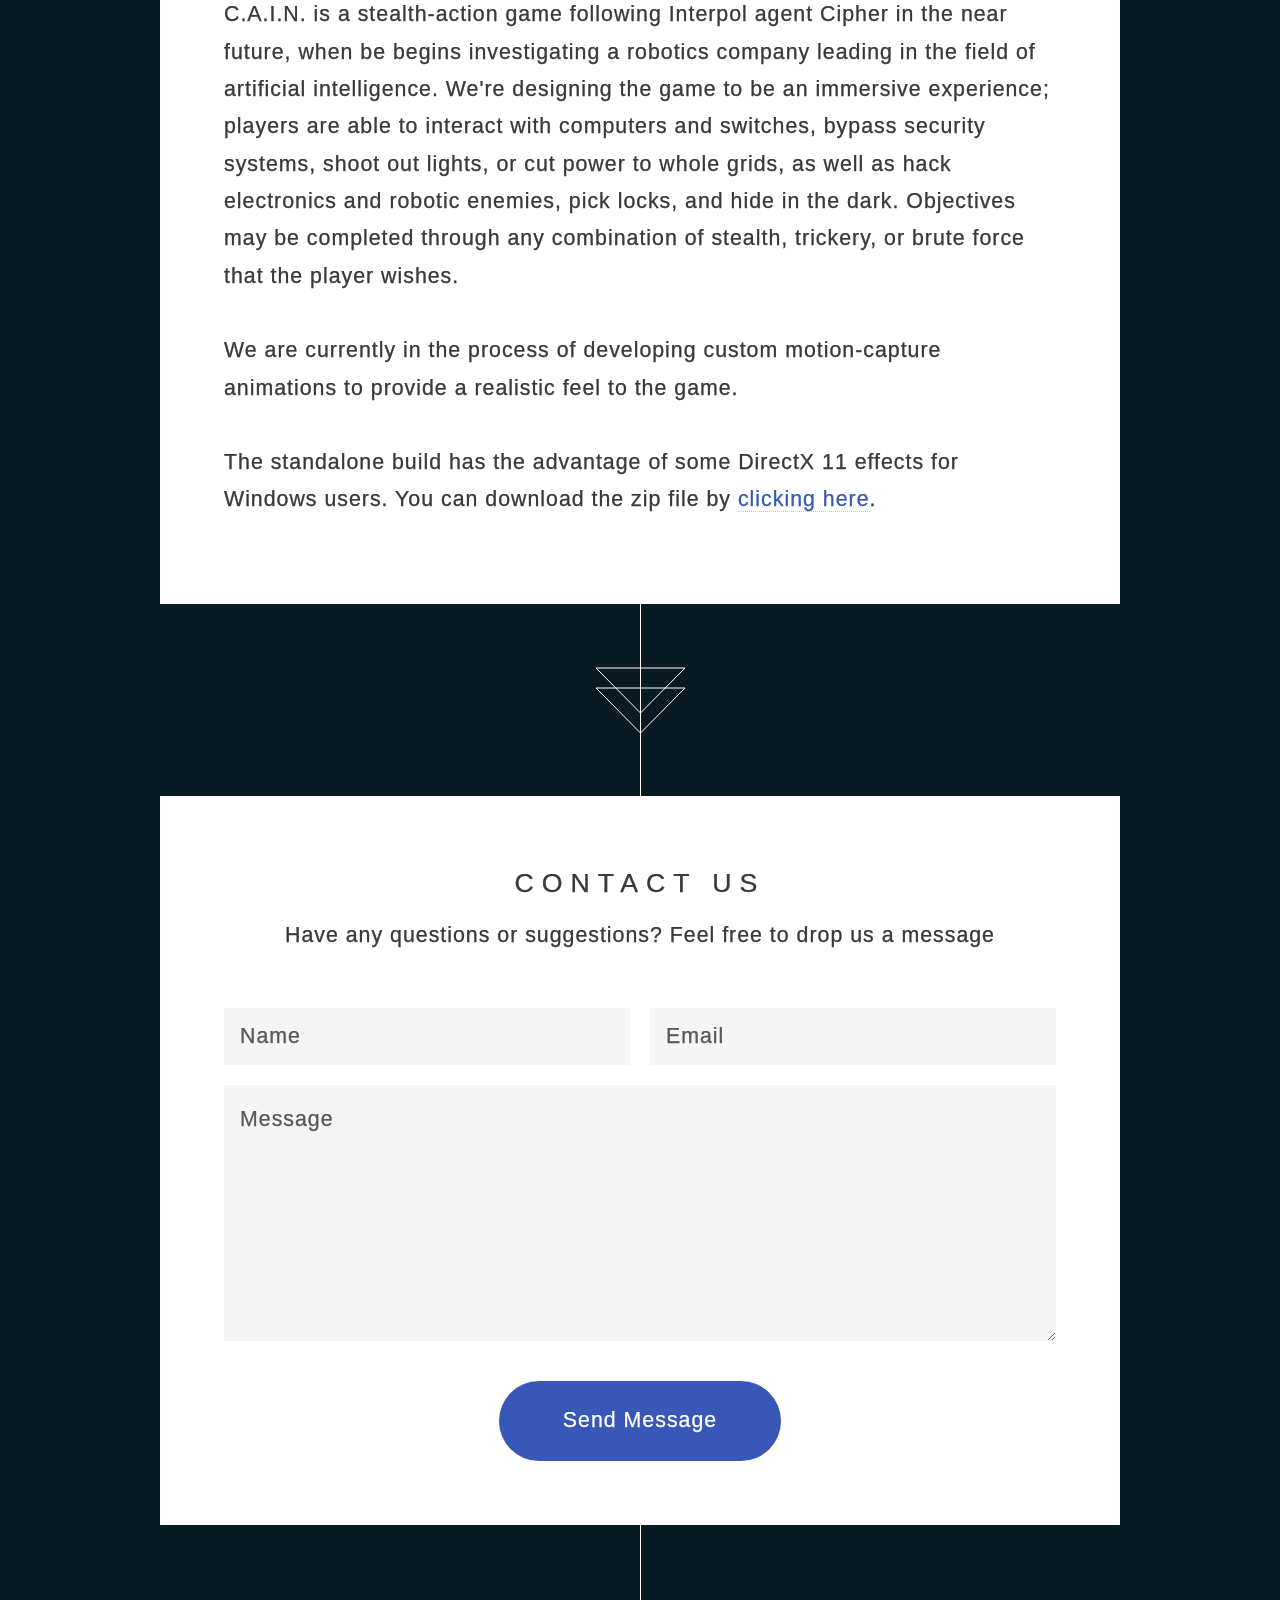
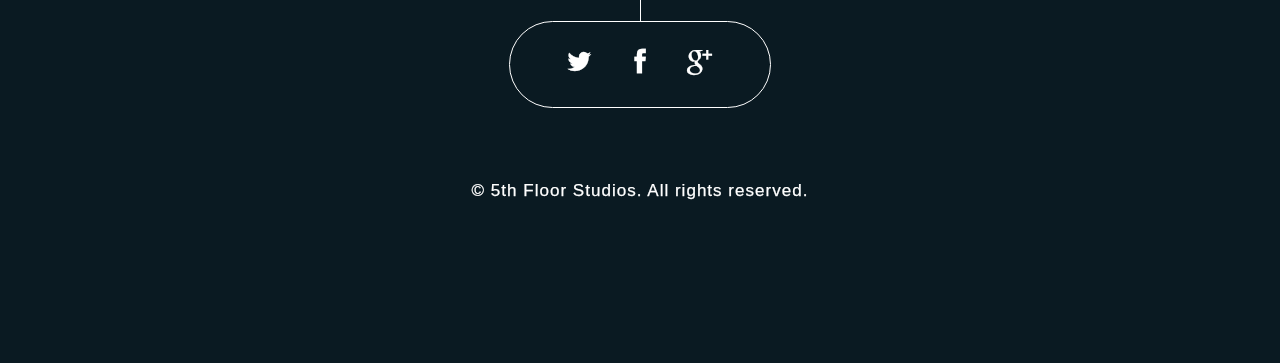
==== commit 81bb7a7c: "Enabling web player and few other minor changes" ====
--- a/home.html
+++ b/home.html
@@ -41,33 +41,33 @@
 			<h1>C.A.I.N.</h1>
 			<h4>Cybernetic Artificial Intelligence Network</h4>
 		</header>
-		<!--footer>
+		<footer>
 			<a href="#first" class="button style2 scrolly scrolly-centered">Try out our game demo</a>
-		</footer-->
+		</footer>
 	</section>
-
-	<article class="container box style3">
-		<p>Our latest Web build currently has some issues with enemy shooting. Luckily that isn't our target platform, anyways.</p>
-		<p>Until it's fixed, please try out our Windows standalone build (<a href="./CAIN_dx9.rar">DirectX9</a> or <a href="./CAIN demo_dx11.rar">DirectX11</a>), which is the target platform for our game.</p>
-		<p>Controls and instructions are also listed below. We hope you enjoy what we have so far, there's plenty more to come.</p>
-	</article>
-		
+	
 	<!-- Banner -->
-	<!--article id="first" class="container">
+	<article id="first" class="container">
 		<object id="UnityObject" 
 			classid="clsid:444785F1-DE89-4295-863A-D46C3A781394"
 			width="800" 
 			height="450"
 			codebase="http://webplayer.unity3d.com/download_webplayer/UnityWebPlayer.cab#version=2,0,0,0">
-			<param name="web build 2.unity3d" 
-			value="web build 2.unity3d" />
+			<param name="CAIN web build.unity3d" 
+			value="CAIN web build.unity3d" />
 			<embed id="UnityEmbed" 
-			src="web build 2.unity3d" 
+			src="CAIN web build.unity3d" 
 			type="application/vnd.unity" 
 			pluginspage="http://www.unity3d.com/unity-web-player-2.x"
 			class="unity_web_player_container" />
 		</object>
-	</article-->
+	</article>
+
+	<article class="container box style3">
+		<p>Our latest Web build currently has some issues with enemy shooting. Luckily that isn't our target platform, anyways.</p>
+		<p>Until it's fixed, please try out our Windows standalone build (<a href="./CAIN_dx9.rar">DirectX9</a>), which is the target platform for our game.</p>
+		<p>Controls and instructions are also listed below. We hope you enjoy what we have so far, there's plenty more to come.</p>
+	</article>
 
 
 	<article class="container box style3">
@@ -94,7 +94,7 @@
 		<p>
 		C.A.I.N. is a stealth-action game following Interpol agent Cipher in the near future, when be begins investigating a robotics company leading in the field of artificial intelligence. We're designing the game to be an immersive experience; <strong>players are able to interact with computers and switches, bypass security systems, shoot out lights, or cut power to whole grids</strong>, as well as hack electronics and robotic enemies, pick locks, and hide in the dark. Objectives may be completed through any combination of stealth, trickery, or brute force that the player wishes.<br><br>
 		We are currently in the process of developing custom motion-capture animations to provide a realistic feel to the game.<br><br>
-		The standalone build has the advantage of some DirectX 11 effects for Windows users. You can download the zip file by <a HREF="./CAIN demo_dx11.rar">clicking here</a>.
+		The standalone build has the advantage of some DirectX 11 effects for Windows users. You can download the zip file by <a HREF="./CAIN_dx9.rar">clicking here</a>.
 		<p>
 	</article>
 	
